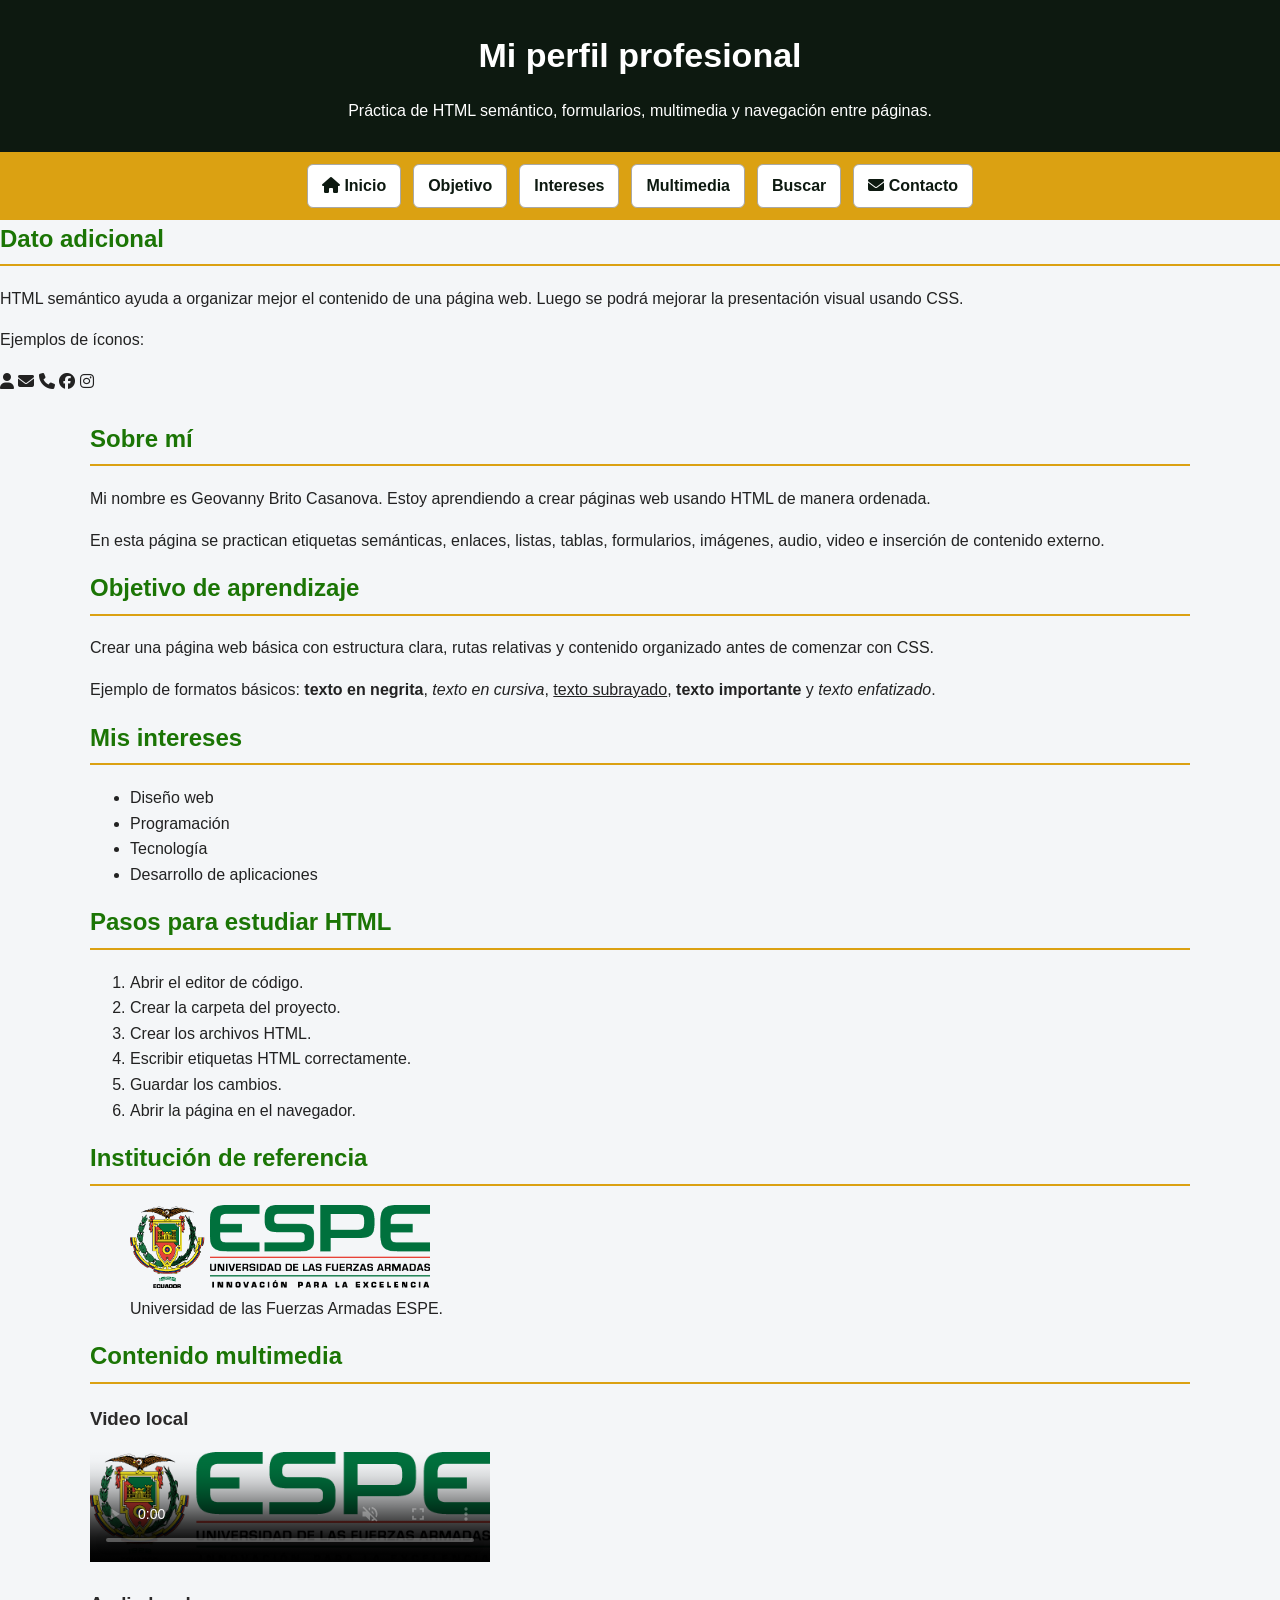
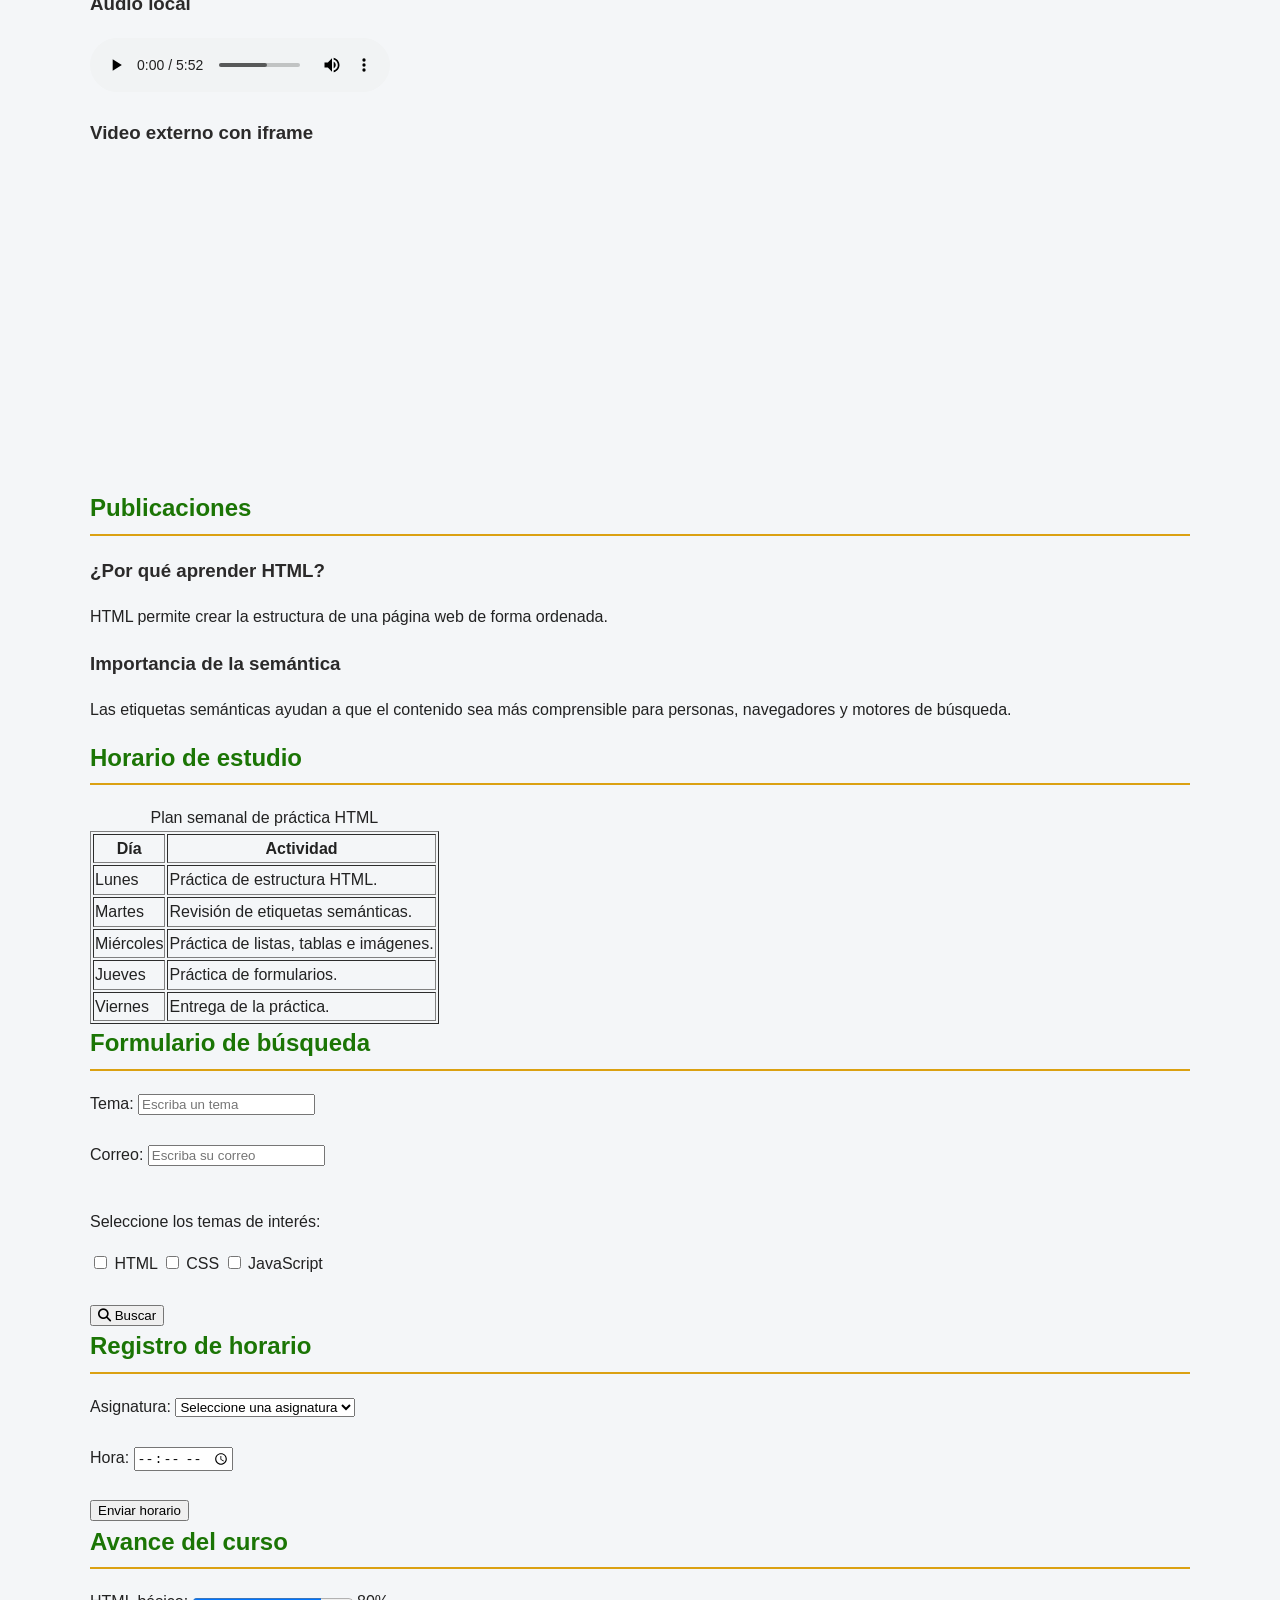
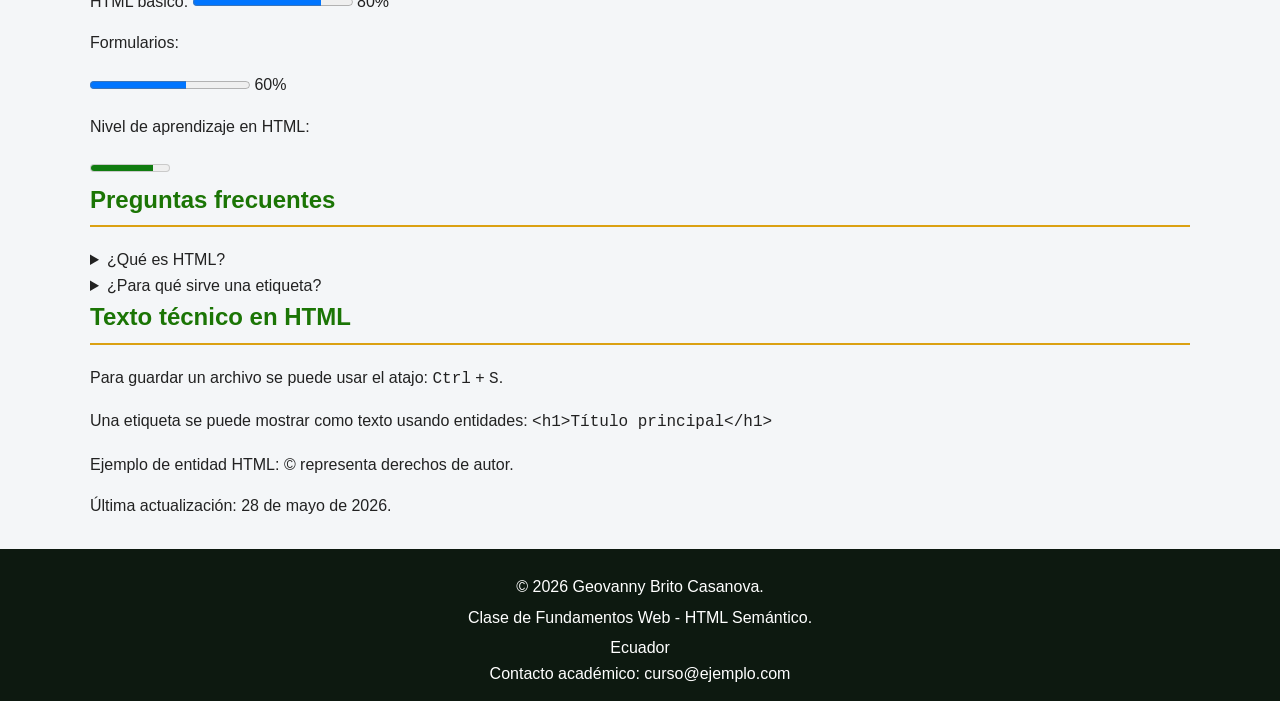
==== index.html @ b6f69cb1 "first commit" ====
<!DOCTYPE html>
<html lang="es">

<head>
    <meta charset="UTF-8">
    <title>Mi perfil profesional</title>

    <!-- Ícono de la pestaña del navegador -->
    <link rel="icon" href="img/mundito.ico" type="image/x-icon">

    <!-- Librería externa para usar íconos -->
    <link rel="stylesheet" href="https://cdnjs.cloudflare.com/ajax/libs/font-awesome/6.5.0/css/all.min.css">

    <link rel="stylesheet" href="css/general.css">
    <link rel="stylesheet" href="css/index.css">
</head>

<body>

    <!-- Encabezado principal de la página -->
    <header>
        <h1>Mi perfil profesional</h1>
        <p>Práctica de HTML semántico, formularios, multimedia y navegación entre páginas.</p>
    </header>

    <!-- Menú de navegación principal -->
    <nav>
        <a href="index.html">
            <i class="fa-solid fa-house"></i>
            Inicio
        </a>

        <a href="#objetivo">Objetivo</a>

        <a href="#intereses">Intereses</a>

        <a href="#multimedia">Multimedia</a>

        <a href="pages/buscar.html">Buscar</a>

        <a href="pages/cto/contacto.html">
            <i class="fa-solid fa-envelope"></i>
            Contacto
        </a>
    </nav>

    <!-- Contenido lateral complementario -->
    <aside>
        <h2>Dato adicional</h2>
        <p>
            HTML semántico ayuda a organizar mejor el contenido de una página web.
            Luego se podrá mejorar la presentación visual usando CSS.
        </p>

        <p>Ejemplos de íconos:</p>
        <i class="fa-solid fa-user"></i>
        <i class="fa-solid fa-envelope"></i>
        <i class="fa-solid fa-phone"></i>
        <i class="fa-brands fa-facebook"></i>
        <i class="fa-brands fa-instagram"></i>
    </aside>

    <!-- Contenido principal -->
    <main>

        <!-- Sección de presentación -->
        <section id="presentacion">
            <h2>Sobre mí</h2>

            <p>
                Mi nombre es Geovanny Brito Casanova. Estoy aprendiendo a crear páginas web
                usando HTML de manera ordenada.
            </p>

            <p>
                En esta página se practican etiquetas semánticas, enlaces, listas, tablas,
                formularios, imágenes, audio, video e inserción de contenido externo.
            </p>
        </section>

        <!-- Sección de objetivos -->
        <section id="objetivo">
            <h2>Objetivo de aprendizaje</h2>

            <p>
                Crear una página web básica con estructura clara, rutas relativas y contenido
                organizado antes de comenzar con CSS.
            </p>

            <p>
                Ejemplo de formatos básicos:
                <b>texto en negrita</b>,
                <i>texto en cursiva</i>,
                <u>texto subrayado</u>,
                <strong>texto importante</strong> y
                <em>texto enfatizado</em>.
            </p>
        </section>

        <!-- Sección de intereses -->
        <section id="intereses">
            <h2>Mis intereses</h2>

            <ul>
                <li>Diseño web</li>
                <li>Programación</li>
                <li>Tecnología</li>
                <li>Desarrollo de aplicaciones</li>
            </ul>
        </section>

        <!-- Sección de pasos -->
        <section>
            <h2>Pasos para estudiar HTML</h2>

            <ol>
                <li>Abrir el editor de código.</li>
                <li>Crear la carpeta del proyecto.</li>
                <li>Crear los archivos HTML.</li>
                <li>Escribir etiquetas HTML correctamente.</li>
                <li>Guardar los cambios.</li>
                <li>Abrir la página en el navegador.</li>
            </ol>
        </section>

        <!-- Sección con imagen -->
        <section>
            <h2>Institución de referencia</h2>

            <figure>
                <img src="img/espe/imagenEjemploEspe.png" alt="Logo de la ESPE" width="300">
                <figcaption>Universidad de las Fuerzas Armadas ESPE.</figcaption>
            </figure>
        </section>

        <!-- Sección multimedia -->
        <section id="multimedia">
            <h2>Contenido multimedia</h2>

            <article>
                <h3>Video local</h3>

                <video src="video/videoEjemploDiagnostica.mp4" controls width="400"
                    poster="img/espe/imagenEjemploEspe.png" muted loop>
                    Tu navegador no soporta la etiqueta de video.
                </video>
            </article>

            <article>
                <h3>Audio local</h3>

                <audio src="audio/audioEjemploA7X.mp3" controls loop preload="metadata">
                    Tu navegador no soporta la etiqueta de audio.
                </audio>
            </article>

            <article>
                <h3>Video externo con iframe</h3>

                <iframe width="560" height="315" src="https://www.youtube.com/embed/bdz90srbneU?si=QoyqD5uKp2PkH5kk"
                    title="Video de YouTube" frameborder="0"
                    allow="accelerometer; autoplay; clipboard-write; encrypted-media; gyroscope; picture-in-picture; web-share"
                    referrerpolicy="strict-origin-when-cross-origin" allowfullscreen>
                </iframe>
            </article>
        </section>

        <!-- Sección de publicaciones -->
        <section>
            <h2>Publicaciones</h2>

            <article>
                <h3>¿Por qué aprender HTML?</h3>
                <p>
                    HTML permite crear la estructura de una página web de forma ordenada.
                </p>
            </article>

            <article>
                <h3>Importancia de la semántica</h3>
                <p>
                    Las etiquetas semánticas ayudan a que el contenido sea más comprensible
                    para personas, navegadores y motores de búsqueda.
                </p>
            </article>
        </section>

        <!-- Sección de tabla -->
        <section>
            <h2>Horario de estudio</h2>

            <table border="1">
                <caption>Plan semanal de práctica HTML</caption>

                <thead>
                    <tr>
                        <th>Día</th>
                        <th>Actividad</th>
                    </tr>
                </thead>

                <tbody>
                    <tr>
                        <td>Lunes</td>
                        <td>Práctica de estructura HTML.</td>
                    </tr>

                    <tr>
                        <td>Martes</td>
                        <td>Revisión de etiquetas semánticas.</td>
                    </tr>

                    <tr>
                        <td>Miércoles</td>
                        <td>Práctica de listas, tablas e imágenes.</td>
                    </tr>

                    <tr>
                        <td>Jueves</td>
                        <td>Práctica de formularios.</td>
                    </tr>

                    <tr>
                        <td>Viernes</td>
                        <td>Entrega de la práctica.</td>
                    </tr>
                </tbody>
            </table>
        </section>

        <!-- Sección de formulario de búsqueda -->
        <section>
            <h2>Formulario de búsqueda</h2>

            <!-- 
                Este formulario usa GET.
                Por eso los datos viajan en la URL hacia pages/buscar.html.
            -->
            <form method="GET" action="pages/buscar.html">

                <label for="tema">Tema:</label>
                <input type="text" id="tema" name="tema" placeholder="Escriba un tema" required minlength="3"
                    maxlength="20">

                <br><br>

                <label for="correo">Correo:</label>
                <input type="email" id="correo" name="correo" placeholder="Escriba su correo" required>

                <br><br>

                <p>Seleccione los temas de interés:</p>

                <label>
                    <input type="checkbox" name="temas[]" value="html">
                    HTML
                </label>

                <label>
                    <input type="checkbox" name="temas[]" value="css">
                    CSS
                </label>

                <label>
                    <input type="checkbox" name="temas[]" value="javascript">
                    JavaScript
                </label>

                <br><br>

                <button type="submit">
                    <i class="fa-solid fa-magnifying-glass"></i>
                    Buscar
                </button>
            </form>
        </section>

        <!-- Sección de registro de horario -->
        <section>
            <h2>Registro de horario</h2>

            <form method="GET" action="pages/buscar.html">

                <label for="asignatura">Asignatura:</label>
                <select id="asignatura" name="asignatura" required>
                    <option value="">Seleccione una asignatura</option>
                    <option value="programacion">Programación</option>
                    <option value="base_datos">Base de Datos</option>
                    <option value="redes">Redes</option>
                    <option value="sistemas_operativos">Sistemas Operativos</option>
                </select>

                <br><br>

                <label for="hora">Hora:</label>
                <input type="time" id="hora" name="hora" min="08:00" max="17:00" step="1800" required>

                <br><br>

                <button type="submit">Enviar horario</button>
            </form>
        </section>

        <!-- Sección de avance del curso -->
        <section>
            <h2>Avance del curso</h2>

            <label for="avance-html">HTML básico:</label>
            <progress id="avance-html" value="80" max="100"></progress>
            <span>80%</span>

            <p>Formularios:</p>
            <progress value="60" max="100"></progress>
            <span>60%</span>

            <p>Nivel de aprendizaje en HTML:</p>
            <meter value="8" min="0" max="10"></meter>
        </section>

        <!-- Sección de preguntas frecuentes -->
        <section>
            <h2>Preguntas frecuentes</h2>

            <details>
                <summary>¿Qué es HTML?</summary>
                <p>HTML es el lenguaje que permite crear la estructura de una página web.</p>
            </details>

            <details>
                <summary>¿Para qué sirve una etiqueta?</summary>
                <p>Una etiqueta indica al navegador cómo debe interpretar una parte del contenido.</p>
            </details>
        </section>

        <!-- Sección de texto técnico -->
        <section>
            <h2>Texto técnico en HTML</h2>

            <p>
                Para guardar un archivo se puede usar el atajo:
                <kbd>Ctrl</kbd> + <kbd>S</kbd>.
            </p>

            <p>
                Una etiqueta se puede mostrar como texto usando entidades:
                <code>&lt;h1&gt;Título principal&lt;/h1&gt;</code>
            </p>

            <p>
                Ejemplo de entidad HTML:
                &copy; representa derechos de autor.
            </p>

            <p>
                Última actualización:
                <time datetime="2026-05-28">28 de mayo de 2026</time>.
            </p>
        </section>

    </main>

    <!-- Pie de página -->
    <footer>
        <p>&copy; 2026 Geovanny Brito Casanova.</p>
        <p>Clase de Fundamentos Web - HTML Semántico.</p>

        <address>
            Ecuador<br>
            Contacto académico: curso@ejemplo.com
        </address>
    </footer>

</body>

</html>
---- css/general.css ----
/*Bloque 1 Estilo general de todo*/
*{
    box-sizing: border-box;
}

/*Bloque 2 Estilo general del body*/

body{
    margin: 0;
    font-family: Arial, Helvetica, sans-serif;
    background-color: #f4f6f8;
    color: #222222;
    line-height: 1.6;
}

/*Bloque 3 Estilo general de titulos*/

h1{
    margin: 0;
    font-size: 34px;
    text-align: center;
}

h2{
    color: #1b7505;
    margin-top: 0;
    border-bottom: 2px solid #dba112;
    padding-bottom: 6px;
}

h3{
    color: #2b2a2a;
}

/*Bloque 4 Estilo general de parrafos*/

p{
    font-size: 16px;
    text-align: justify;
}

/* Bloque5 estilo del encabezado*/

header{
    background-color: #0d1910;
    color: white;
    padding: 28px 16px;
    text-align: center;
}

header p{
    text-align: center;
    margin-bottom: 0;
}

/* Bloque 6 estilo del footer*/

footer{
    background-color: #0d1910;
    color: white;
    text-align: center;
    padding: 20px;
    margin-top: 30px;
}

footer p{
    text-align: center;
    margin: 5px 0;
}

footer address{
    font-style: normal;
}

/* Bloque 7 estilo de navegación */

a{
    text-decoration: none;
    color: #1b7505;
}

a:hover{
    text-decoration: underline;
    font-size: 20px;
}

nav{
    background-color: #dba112;
    padding: 12px;
    text-align: center;
    display: flex;
    justify-content: center;
    flex-wrap: wrap;
    gap: 12px;
}

nav a{
    background-color: white;
    color: #0d1910;
    padding: 8px 14px;
    border-radius: 6px;
    font-weight: bold;
    border: 1px solid #a8a8a7;
}

nav a:hover{
    background-color: #1b7505;
    color: white;
    text-decoration: none;
}

main{
    width: 90%;
    max-width: 1100px;
    margin: 25px auto;
}
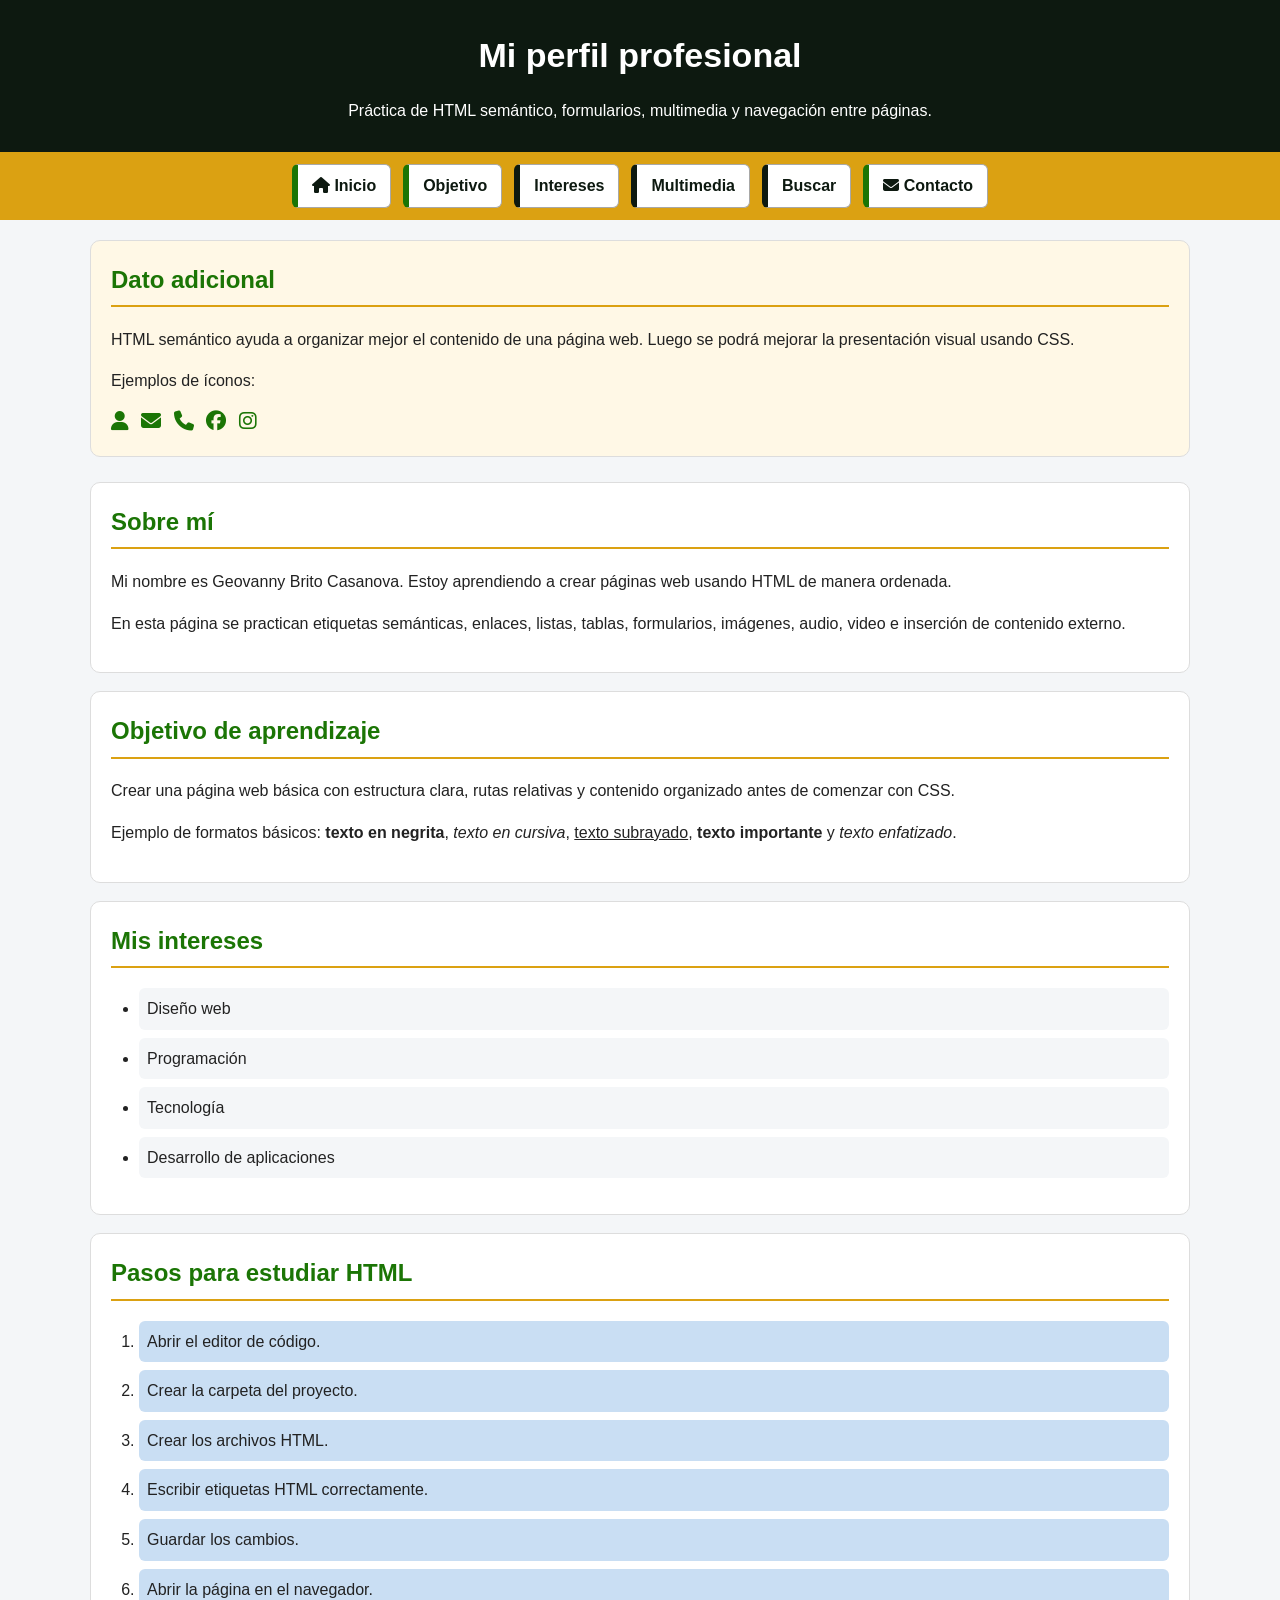
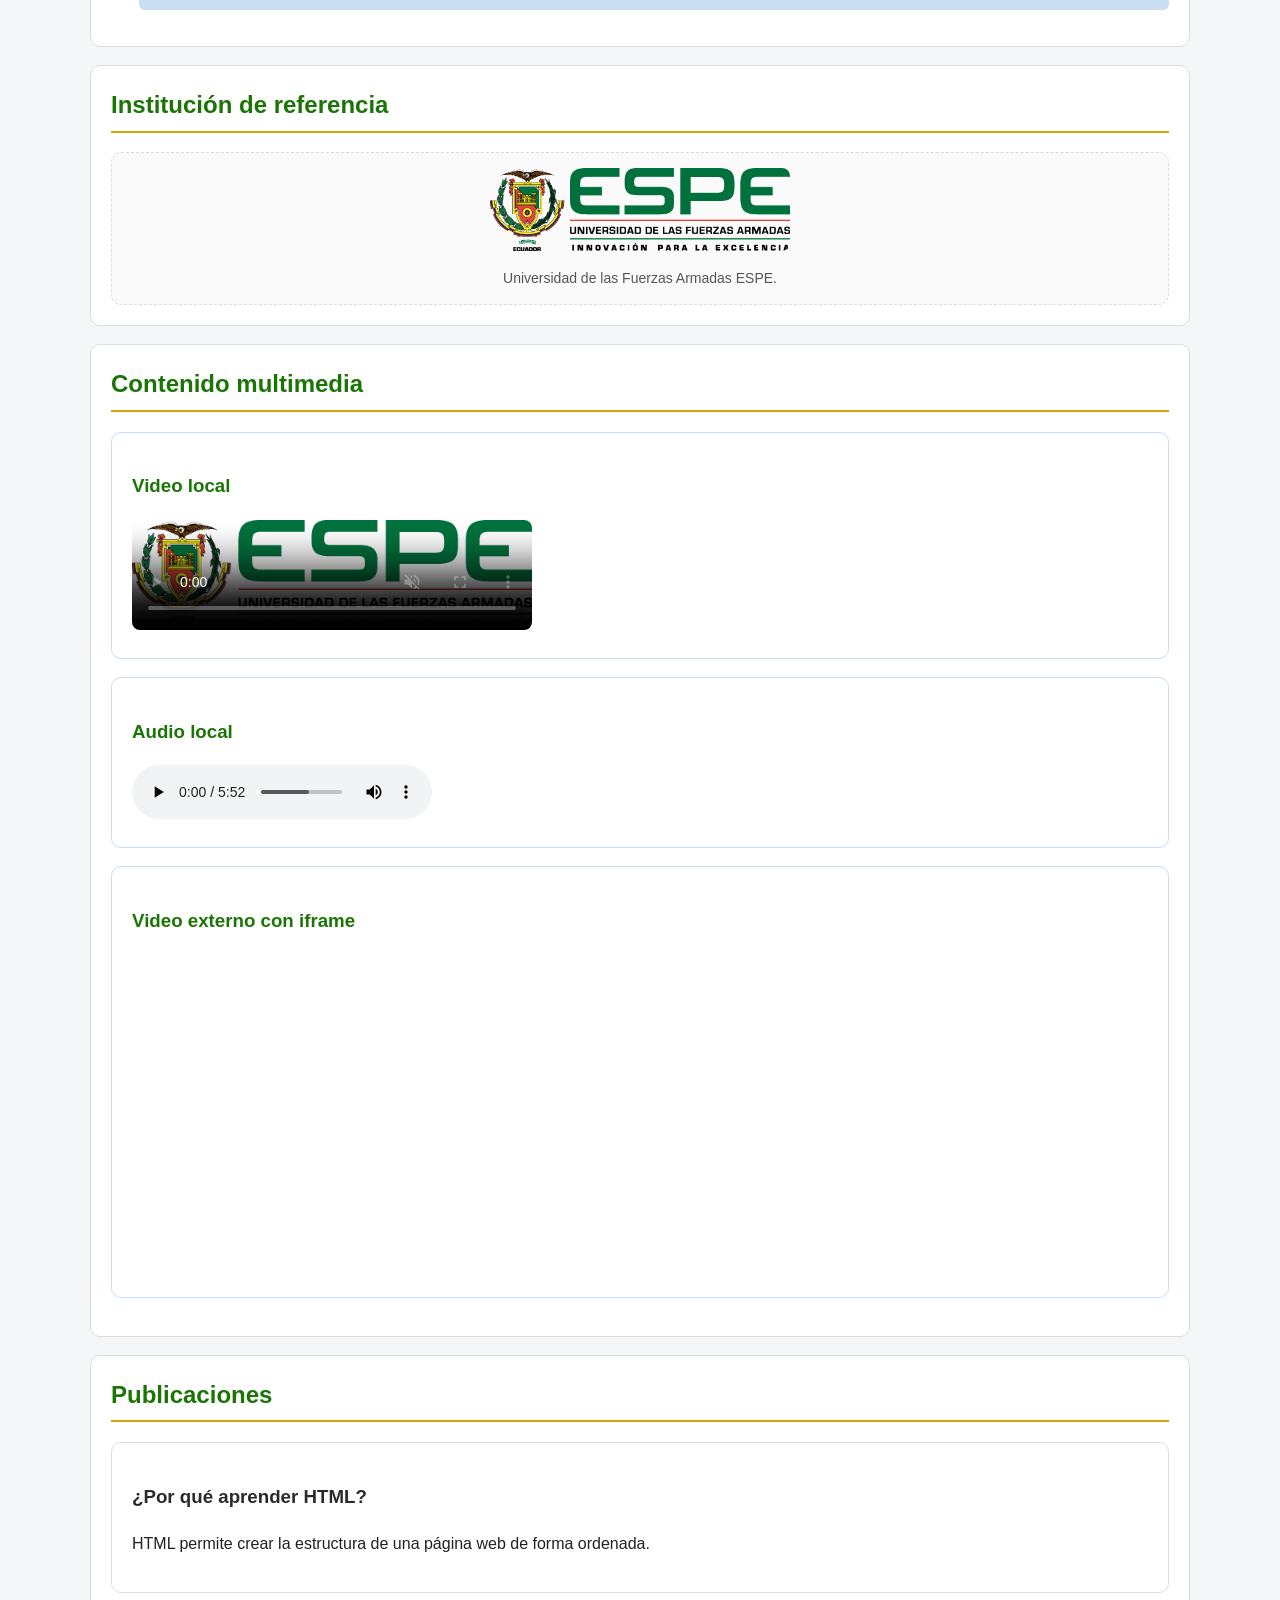
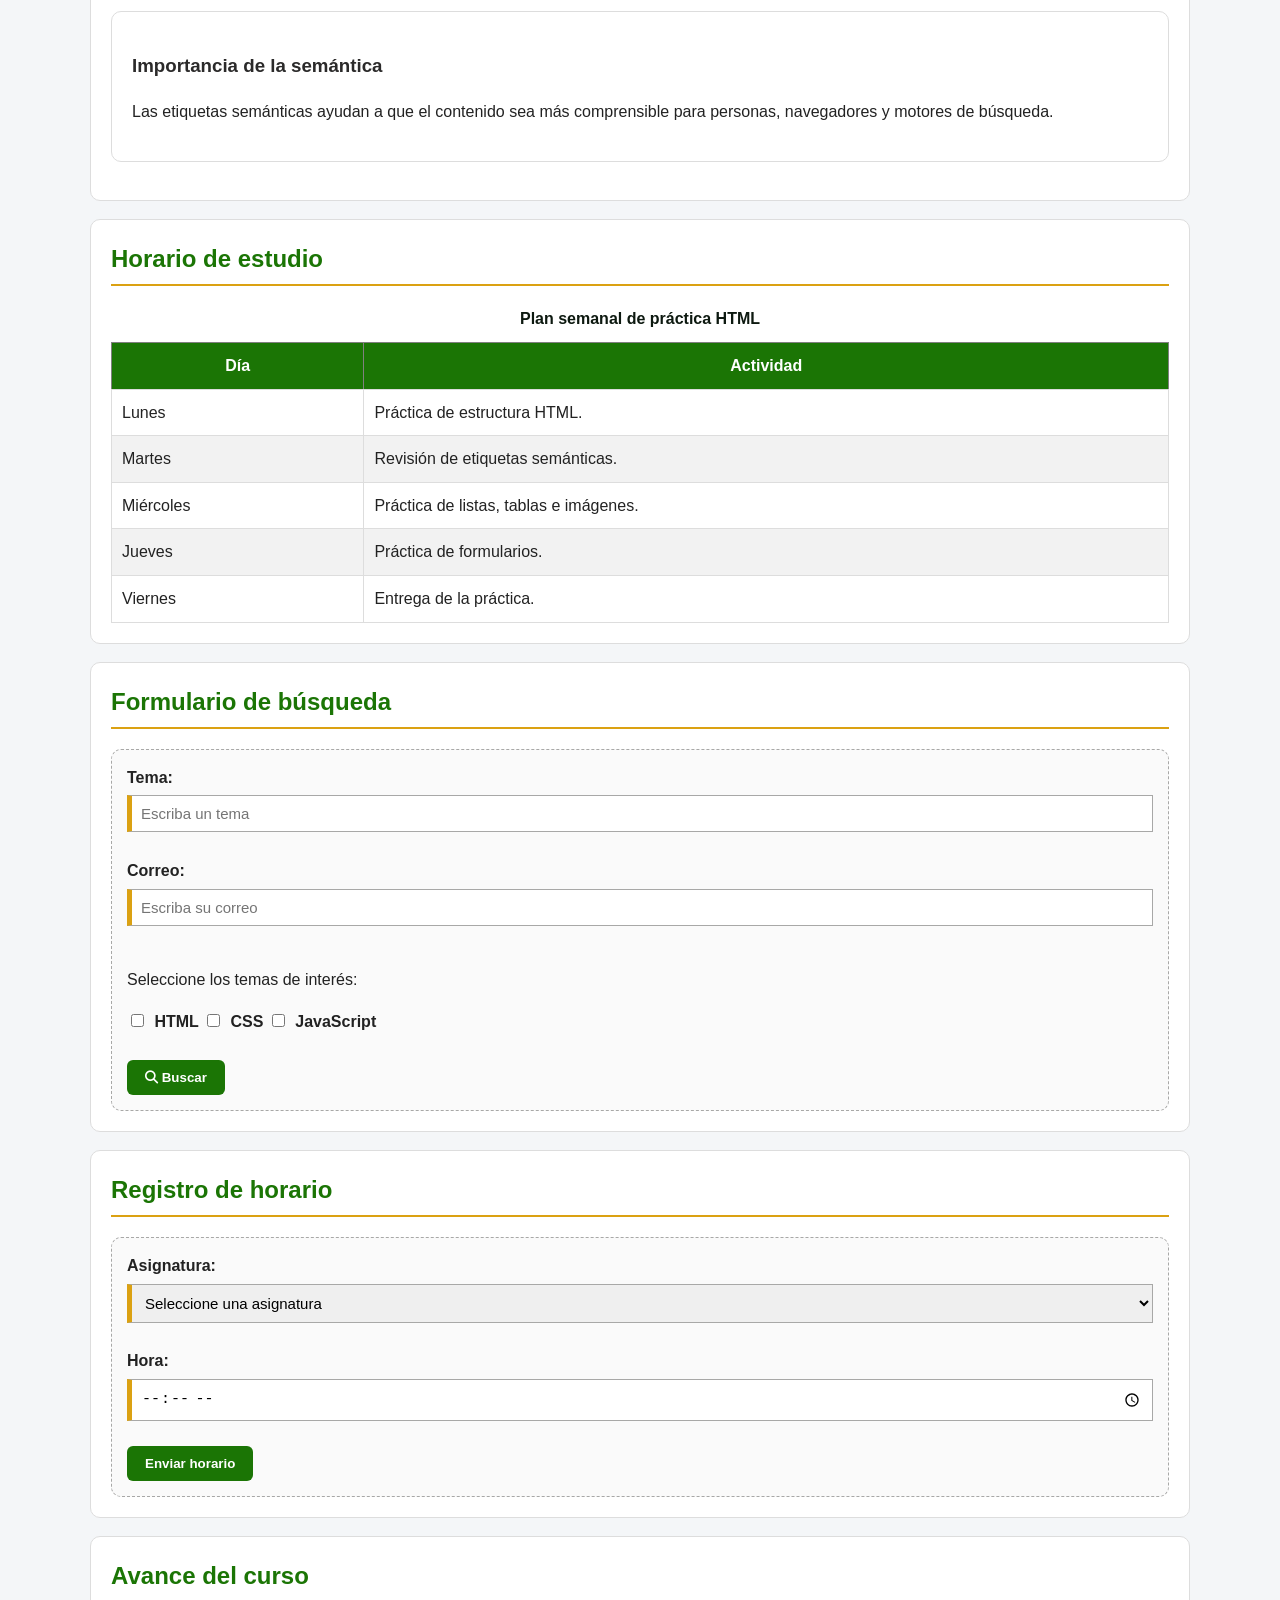
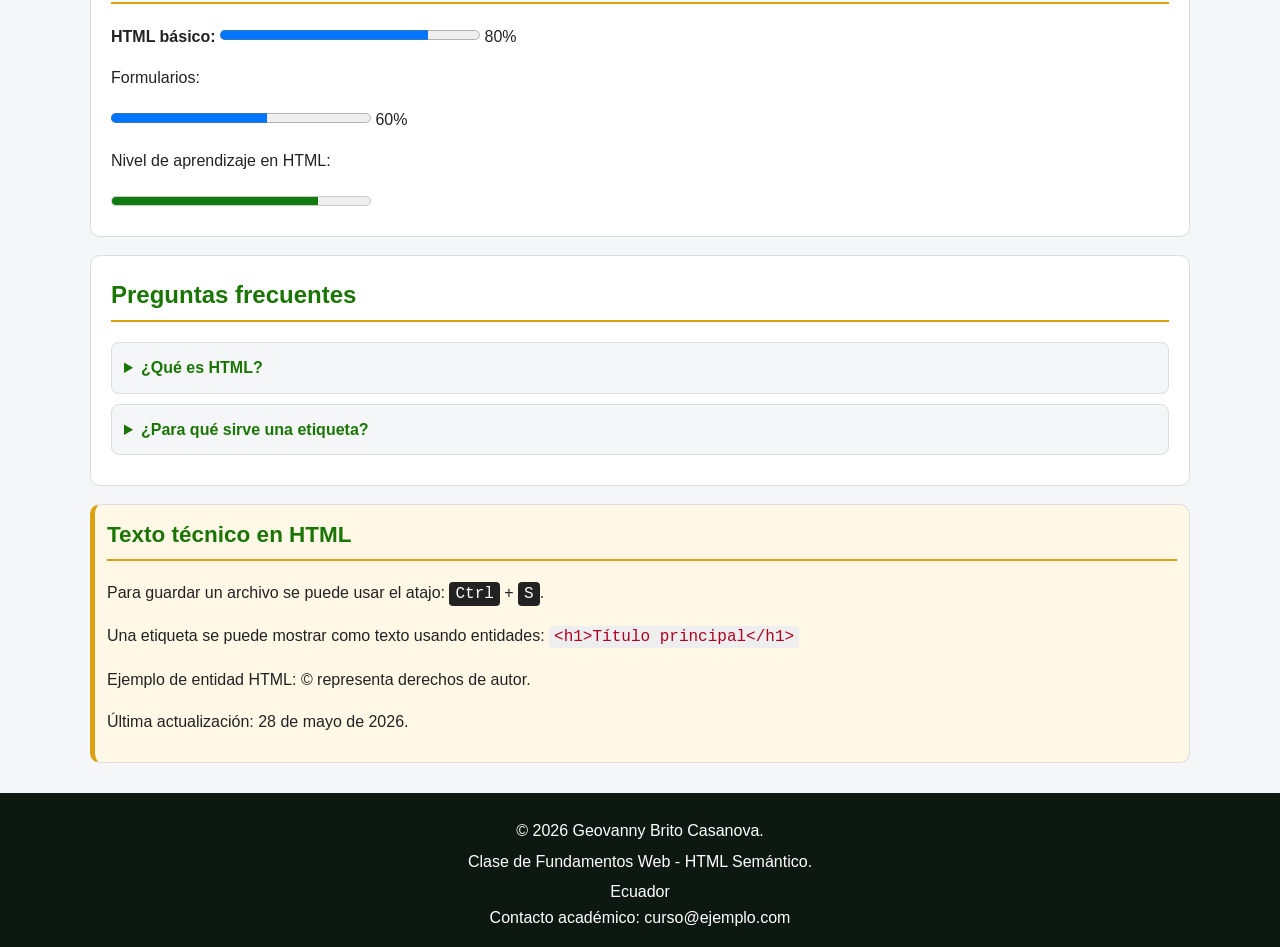
==== commit a6b4a8fa: "Yiaaa" ====
--- a/index.html
+++ b/index.html
@@ -25,20 +25,20 @@
 
     <!-- Menú de navegación principal -->
     <nav>
-        <a href="index.html">
+        <a href="index.html" id="inicio" class="class_btn_nav1">
             <i class="fa-solid fa-house"></i>
             Inicio
         </a>
 
-        <a href="#objetivo">Objetivo</a>
-
-        <a href="#intereses">Intereses</a>
-
-        <a href="#multimedia">Multimedia</a>
-
-        <a href="pages/buscar.html">Buscar</a>
-
-        <a href="pages/cto/contacto.html">
+        <a href="#objetivo" id="objetivo" class="class_btn_nav1">Objetivo </a>
+
+        <a href="#intereses" id="intereses" class="class_btn_nav2">Intereses</a>
+
+        <a href="#multimedia" id="multimedia" class="class_btn_nav2">Multimedia</a>
+
+        <a href="pages/buscar.html" id="buscar" class="class_btn_nav2">Buscar</a>
+
+        <a href="pages/cto/contacto.html" id="contacto" class="class_btn_nav1">
             <i class="fa-solid fa-envelope"></i>
             Contacto
         </a>
@@ -110,7 +110,7 @@
         </section>
 
         <!-- Sección de pasos -->
-        <section>
+        <section id="pasos">
             <h2>Pasos para estudiar HTML</h2>
 
             <ol>
@@ -333,7 +333,7 @@
         </section>
 
         <!-- Sección de texto técnico -->
-        <section>
+        <section class="nota">
             <h2>Texto técnico en HTML</h2>
 
             <p>
--- a/css/general.css
+++ b/css/general.css
@@ -114,3 +114,266 @@
     max-width: 1100px;
     margin: 25px auto;
 }
+
+/* 01 - 06 - 2026 */
+
+section, article, aside{
+    background-color: white;
+    padding: 20px;
+    margin-bottom: 18px;
+    border: 1px solid #dddddd;
+    border-radius: 10px;
+}
+
+/* Bloque 8 Aside */
+
+aside{
+    width: 90%;
+    max-width: 1100px;
+    margin: 20px auto;
+    background-color: #fff8e6;
+}
+
+aside i{
+    margin-right: 8px;
+    font-size: 20px;
+    color: #1b7505;
+}
+
+/* Bloque 9 Multimedia */
+
+img, video, iframe{
+    max-width: 100%;
+    border-radius: 8px;
+}
+
+figure{
+    text-align: center;
+    margin: 0;
+}
+
+figcaption{
+    font-size: 14px;
+    color: #555;
+    margin-top: 8px;
+}
+
+/* Bloque 10 listas */
+
+ul,ol{
+    padding-left: 28px;
+}
+
+li{
+    margin-bottom: 6px;
+}
+
+/* Bloque 11 Tabla */
+
+table{
+    width: 100%;
+    background-color: white;
+    border-collapse: collapse;
+}
+
+caption{
+    font-weight: bold;
+    margin-bottom: 10px;
+    color:#0d1910;
+}
+
+th{
+    background-color: #1b7505;
+    color: white;
+    padding: 10px;
+}
+
+td{
+    border: 1px solid #ddd;
+    padding: 10px;
+}
+
+tr:nth-child(even){
+    background-color: #f2f2f2;
+}
+
+/* Bloque 12 Formulario */
+
+form{
+    margin-top: 12px;
+}
+
+label{
+    font-weight: bold;
+}
+
+input, select, textarea{
+    width: 100%;
+    padding: 9px;
+    margin-top: 5px;
+    border: 1px solid #a8a8a7;
+    font-size: 15px;
+}
+
+input[type = "checkbox"], input[type="radio"]{
+    width: auto;
+    margin-right: 6px;
+}
+
+textarea{
+    resize: vertical;
+}
+
+button{
+    background-color: #1b7505;
+    color: white;
+    border: none;
+    padding: 10px 18px;
+    border-radius: 6px;
+    cursor: pointer;
+    font-weight: bold;
+}
+
+button:hover{
+    background-color: #0d1910;
+}
+
+/* Bloque 13 Atributos y estados de formularios*/
+
+input:focus, select:focus, textarea:focus{
+    outline: 2px solid #dba112;
+    border-color: #1b7505;
+}
+
+input:required, select:required, textarea:required{
+    border-left: 5px solid #dba112;
+}
+
+/* Bloque 14 Semantica que nadie usa */
+
+details{
+    background-color: #f4f6f8;
+    padding:12px;
+    border-radius: 8px;
+    border: 1px solid #ddd;
+    margin-bottom: 10px;
+}
+
+summary{
+    cursor: pointer;
+    font-weight: bold;
+    color:#1b7505;
+}
+
+progress, meter{
+    width: 260px;
+    height: 20px;
+}
+
+/* Bloque 15 Texto tecnico */
+
+code{
+    background-color: #eee;
+    color:#b00020;
+    padding: 2px 5px;
+    border-radius: 4px;
+}
+
+pre{
+    background-color: #0d1910;
+    color: white;
+    padding: 15px;
+    border-radius: 8px;
+    overflow-x: auto;
+}
+
+kbd{
+    background-color: #222;
+    color: white;
+    padding: 3px 6px;
+    border-radius: 4px;
+}
+
+/* ============================================================
+   BLOQUE 17: RESPONSIVE BÁSICO
+   Cuando la pantalla es pequeña, el menú se acomoda en columna.
+   Esto prepara el camino hacia CSS responsive.
+   ============================================================ */
+
+/* Se aplica solo cuando la pantalla mide 700px o menos, normalmente celulares o tablets pequeñas */
+@media (max-width: 700px) {
+
+    /* Selecciona el menú de navegación */
+    nav {
+        /* Coloca los elementos del menú uno debajo del otro */
+        flex-direction: column;
+    }
+
+    /* Selecciona cada enlace dentro del menú */
+    nav a {
+        /* Hace que cada enlace ocupe todo el ancho disponible */
+        width: 100%;
+
+        /* Centra el texto dentro de cada enlace */
+        text-align: center;
+    }
+
+    /* Selecciona el título principal de la página */
+    h1 {
+        /* Reduce el tamaño del título para que no se vea muy grande en celular */
+        font-size: 26px;
+    }
+
+    /* Selecciona el contenido principal y la barra lateral */
+    main,
+    aside {
+        /* Hace que ocupen el 95% del ancho, dejando un pequeño margen */
+        width: 95%;
+    }
+
+    /* Selecciona secciones, artículos y barra lateral */
+    section,
+    article,
+    aside {
+        /* Reduce el espacio interno para aprovechar mejor la pantalla pequeña */
+        padding: 15px;
+    }
+
+    /* Selecciona las tablas */
+    table {
+        /* Reduce el tamaño del texto de la tabla para que entre mejor */
+        font-size: 14px;
+    }
+
+    /* Selecciona campos de formulario y botones */
+    input,
+    select,
+    textarea,
+    button {
+        /* Ocupa todo el ancho disponible del contenedor */
+        width: 100%;
+        /* Impide que el elemento crezca más allá del ancho de su contenedor */
+        max-width: 100%;
+        /* Hace que padding y bordes se incluyan dentro del ancho total */
+        box-sizing: border-box;
+        /* Tamaño de texto cómodo para lectura y uso en dispositivos móviles */
+        font-size: 16px;
+    }
+
+    input,
+    select,
+    textarea,
+    button,
+    meter,
+    progress,
+    audio {
+        /* Ocupa todo el ancho disponible del contenedor */
+        width: 100%;
+        /* Impide que el elemento crezca más allá del ancho de su contenedor */
+        max-width: 100%;
+        /* Hace que padding y bordes se incluyan dentro del ancho total */
+        box-sizing: border-box;
+        /* Tamaño de texto cómodo para lectura y uso en dispositivos móviles */
+        font-size: 16px;
+    }
+}
--- a/css/index.css
+++ b/css/index.css
@@ -0,0 +1,62 @@
+/* 05/06/2026 */
+
+.class_btn_nav1{
+     border-left: 6px solid #1b7505;
+}
+
+.class_btn_nav2{
+    border-left: 6px solid #0d1910;
+}
+
+/* Intereses li */
+
+#intereses li{
+    background-color: #f4f6f8;
+    margin-bottom: 8px;
+    padding: 8px;
+    border-radius: 6px;
+}
+
+#pasos li{
+    background-color: #c9def3;
+    margin-bottom: 8px;
+    padding: 8px;
+    border-radius: 6px;
+}
+
+/* multimedia */
+
+#multimedia article{
+    border: 1px solid #c9def3;
+
+}
+
+#multimedia h3{
+    color: #1b7505;
+}
+
+/*  */
+
+main figure{
+    background-color: #fafafa;
+    padding: 15px;
+    border-radius: 10px;
+    border: 1px dashed #ddd;
+}
+
+
+section form{
+    background-color: #fafafa;
+    padding: 15px;
+    border-radius: 10px;
+    border: 1px dashed #a8a8a7;
+}
+
+/*  */
+
+.nota{
+    background-color: #fff8e6;
+    border-left: 5px solid #dba112;
+    padding: 12px;
+    font-size: 15px;
+}
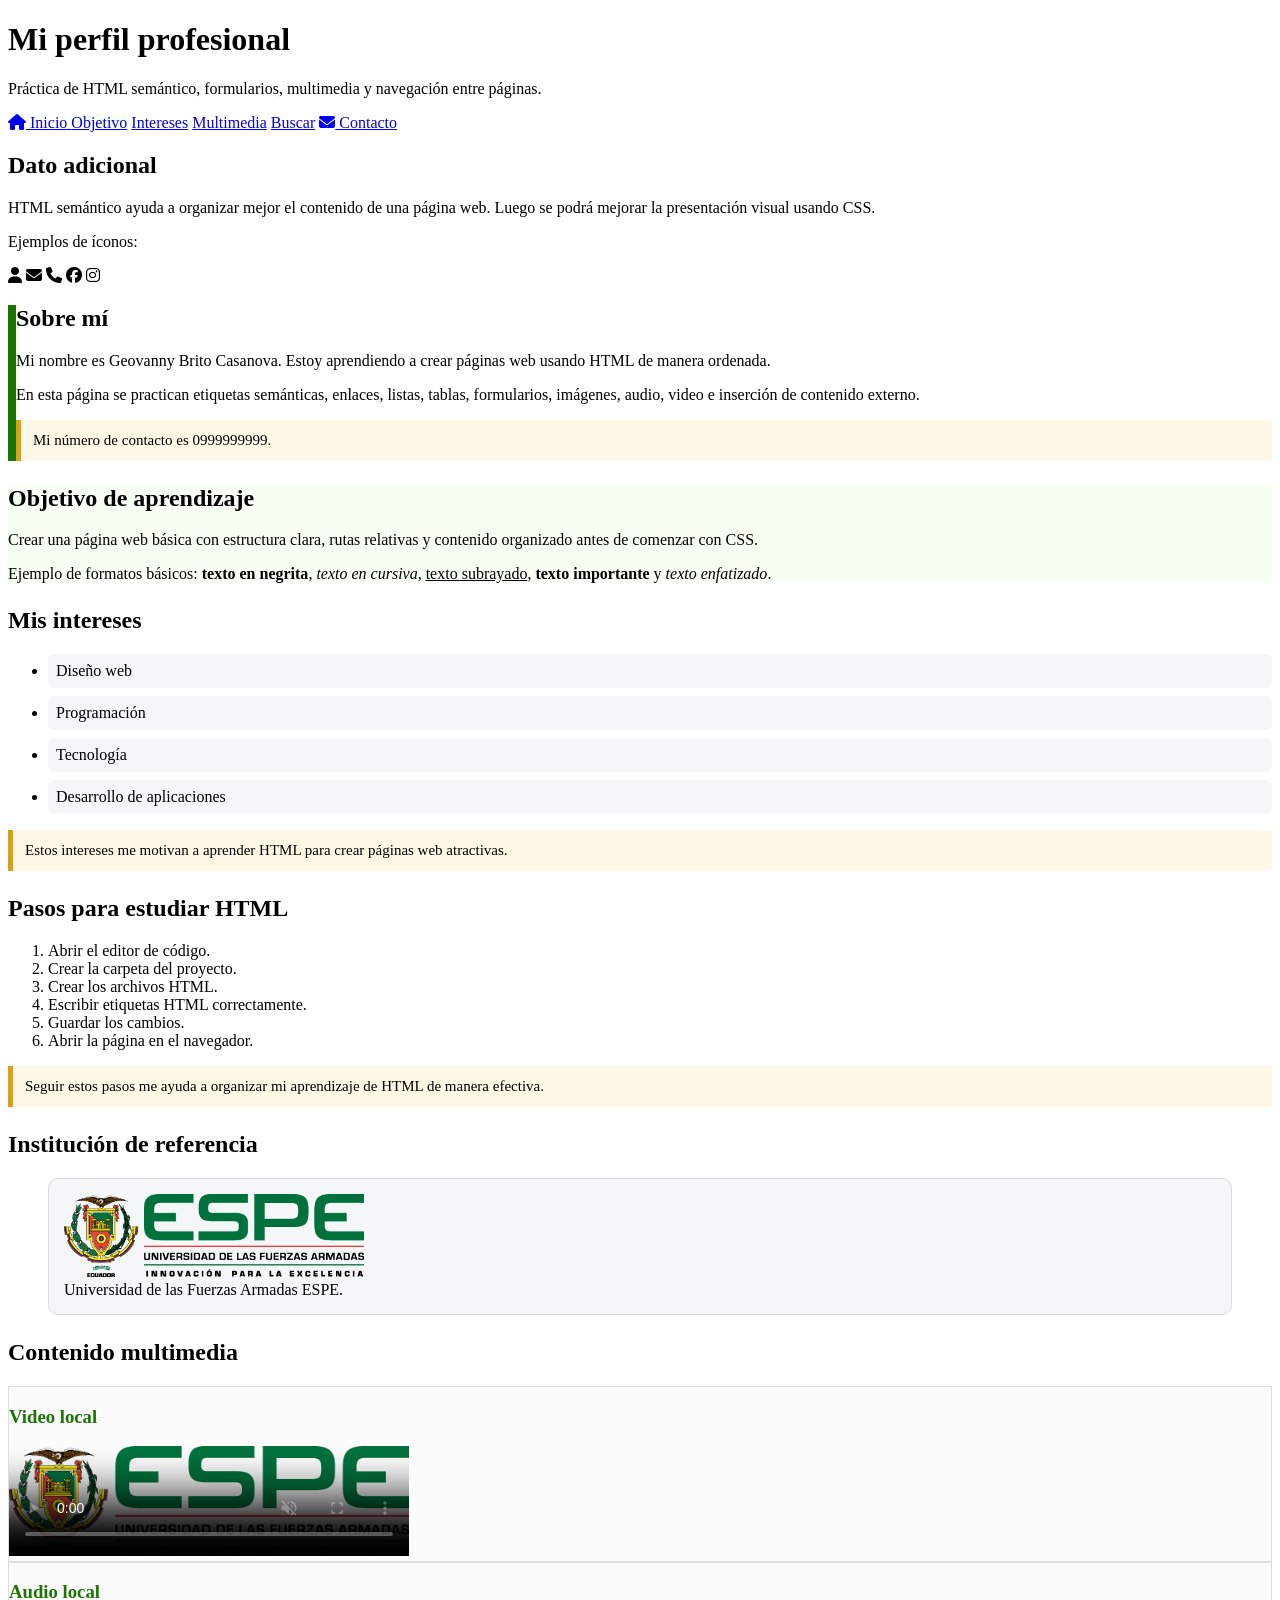
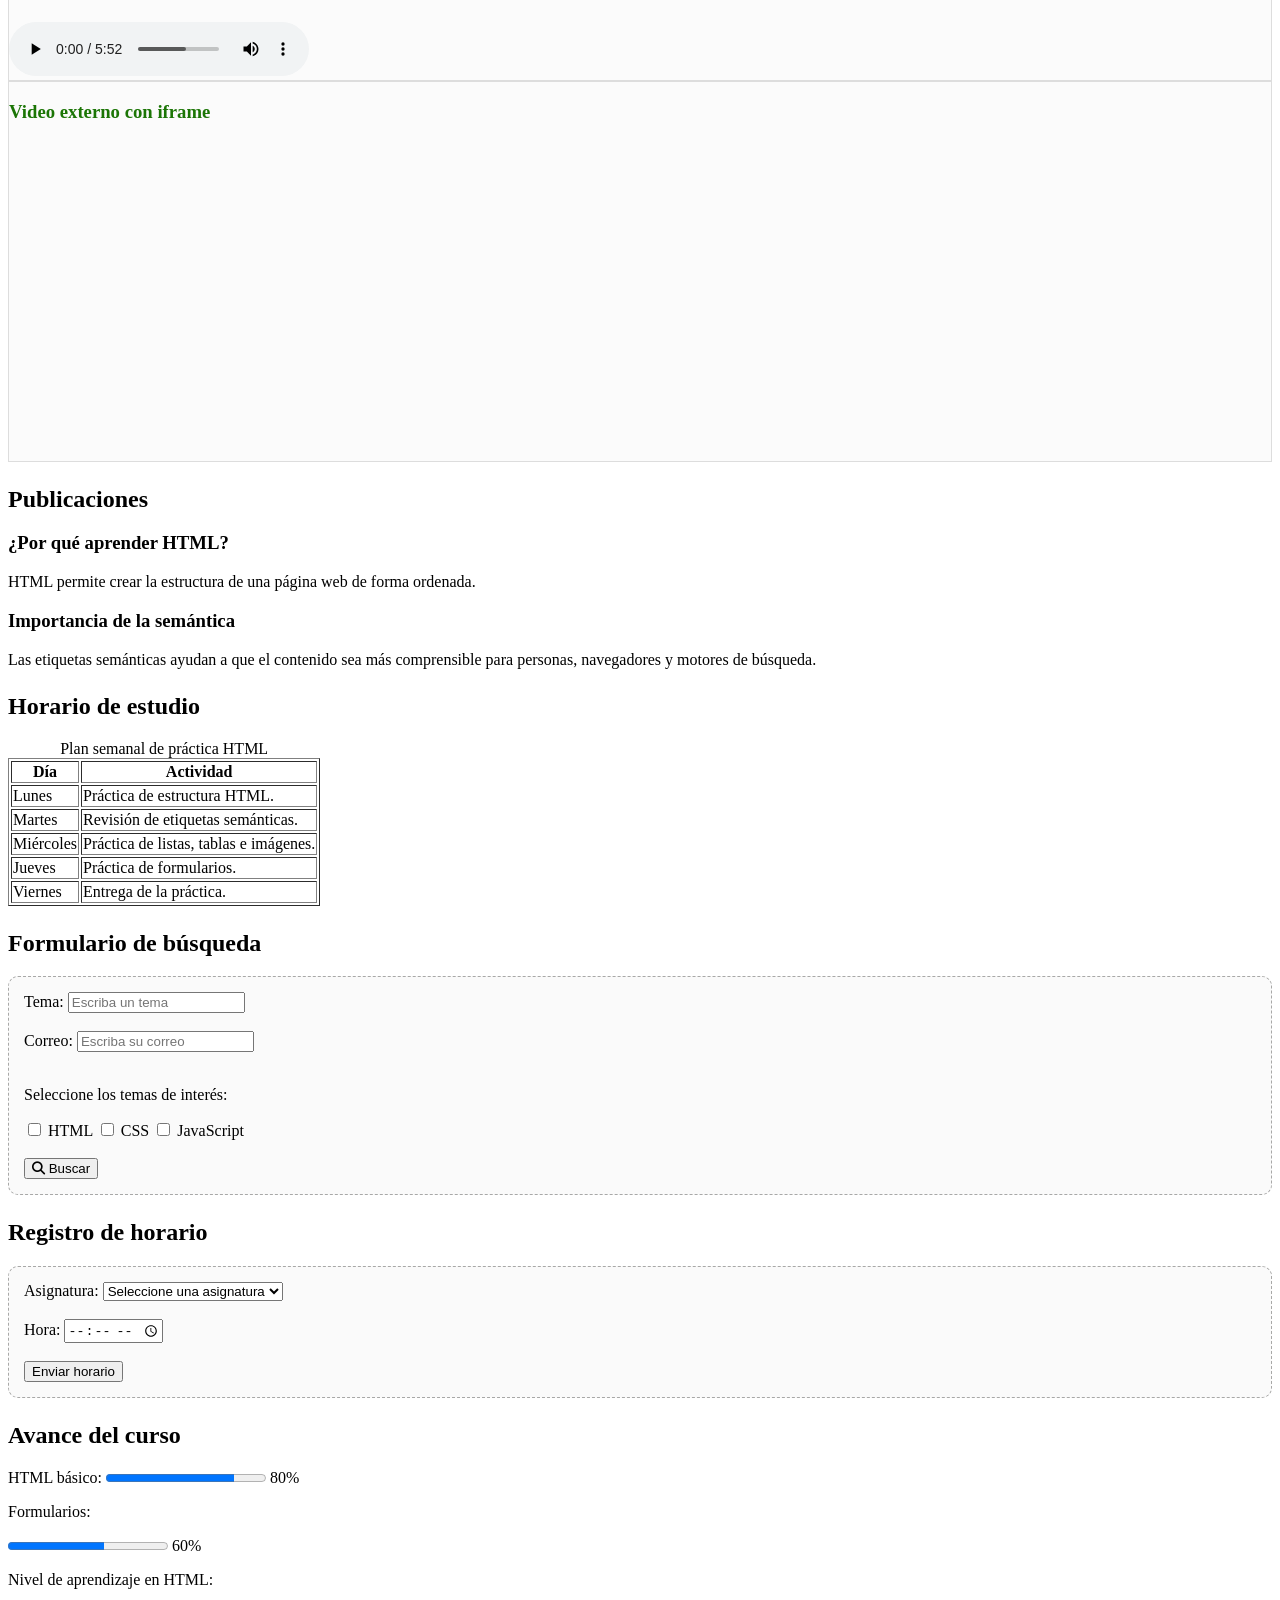
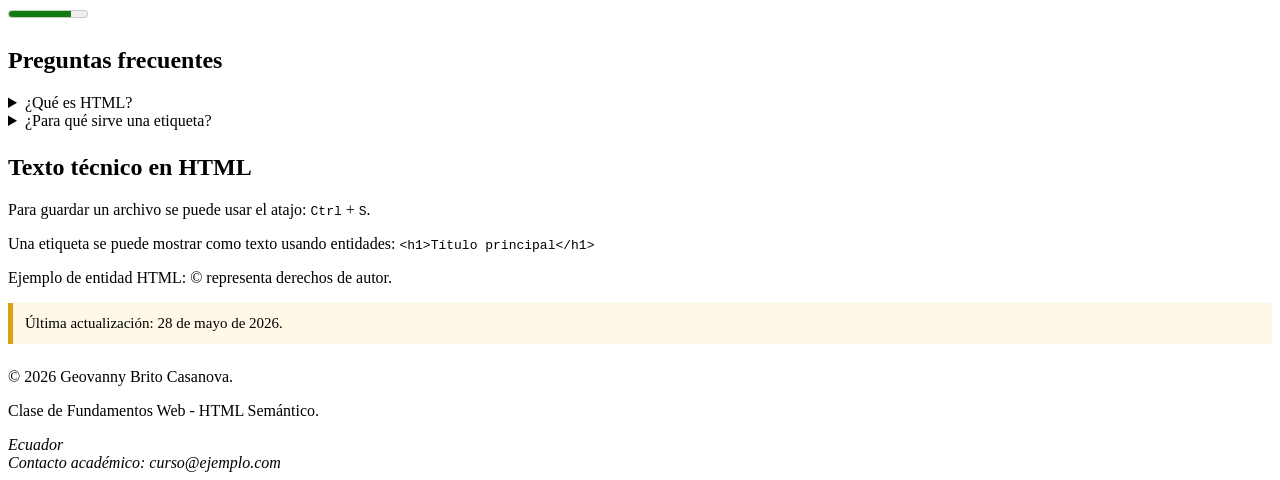
==== commit 1a5546bf: "Estandarización del proyecto" ====
--- a/index.html
+++ b/index.html
@@ -25,20 +25,20 @@
 
     <!-- Menú de navegación principal -->
     <nav>
-        <a href="index.html" id="inicio" class="class_btn_nav1">
+        <a class="class_btn_nav_1"  id="inicio" href="index.html">
             <i class="fa-solid fa-house"></i>
             Inicio
         </a>
 
-        <a href="#objetivo" id="objetivo" class="class_btn_nav1">Objetivo </a>
-
-        <a href="#intereses" id="intereses" class="class_btn_nav2">Intereses</a>
-
-        <a href="#multimedia" id="multimedia" class="class_btn_nav2">Multimedia</a>
-
-        <a href="pages/buscar.html" id="buscar" class="class_btn_nav2">Buscar</a>
-
-        <a href="pages/cto/contacto.html" id="contacto" class="class_btn_nav1">
+        <a class="class_btn_nav_1" id="objetivo" href="#objetivo">Objetivo</a>
+
+        <a class="class_btn_nav_2"  id="intereses" href="#intereses">Intereses</a>
+
+        <a class="class_btn_nav_2" id="multimedia" href="#multimedia">Multimedia</a>
+
+        <a class="class_btn_nav_3"  id="buscar" href="pages/buscar.html">Buscar</a>
+
+        <a class="class_btn_nav_3" id="contacto" href="pages/cto/contacto.html">
             <i class="fa-solid fa-envelope"></i>
             Contacto
         </a>
@@ -76,6 +76,9 @@
                 En esta página se practican etiquetas semánticas, enlaces, listas, tablas,
                 formularios, imágenes, audio, video e inserción de contenido externo.
             </p>
+            <p class="nota">
+                Mi número de contacto es 0999999999.
+            </p>
         </section>
 
         <!-- Sección de objetivos -->
@@ -107,6 +110,8 @@
                 <li>Tecnología</li>
                 <li>Desarrollo de aplicaciones</li>
             </ul>
+            <p class="nota">
+                Estos intereses me motivan a aprender HTML para crear páginas web atractivas.
         </section>
 
         <!-- Sección de pasos -->
@@ -121,6 +126,8 @@
                 <li>Guardar los cambios.</li>
                 <li>Abrir la página en el navegador.</li>
             </ol>
+            <p class="nota"> 
+                Seguir estos pasos me ayuda a organizar mi aprendizaje de HTML de manera efectiva.
         </section>
 
         <!-- Sección con imagen -->
@@ -333,7 +340,7 @@
         </section>
 
         <!-- Sección de texto técnico -->
-        <section class="nota">
+        <section>
             <h2>Texto técnico en HTML</h2>
 
             <p>
@@ -351,7 +358,7 @@
                 &copy; representa derechos de autor.
             </p>
 
-            <p>
+            <p class="nota">
                 Última actualización:
                 <time datetime="2026-05-28">28 de mayo de 2026</time>.
             </p>
--- a/css/index.css
+++ b/css/index.css
@@ -1,62 +1,150 @@
-/* 05/06/2026 */
+/* ============================================================
+   index.css
+   Estilos propios de index.html.
+   Este archivo se usa para mejorar únicamente la página principal.
 
-.class_btn_nav1{
-     border-left: 6px solid #1b7505;
+   Debe cargarse después de general.css.
+   ============================================================ */
+
+
+/* ============================================================
+   BLOQUE 1: PRESENTACIÓN PRINCIPAL
+   El selector de id usa #.
+   Este bloque afecta solo al elemento con id="presentacion".
+   ============================================================ */
+
+#presentacion {
+    background-color: #ffffff;
+    border-left: 8px solid #1b7505;
 }
 
-.class_btn_nav2{
-    border-left: 6px solid #0d1910;
+
+/* ============================================================
+   BLOQUE 2: OBJETIVO
+   Aquí se refuerza visualmente el objetivo de aprendizaje.
+   ============================================================ */
+
+#objetivo {
+    background-color: #f7fff4;
 }
 
-/* Intereses li */
 
-#intereses li{
+/* ============================================================
+   BLOQUE 3: INTERESES
+   Aquí se trabaja con listas dentro de una sección específica.
+   El espacio indica descendencia:
+   #intereses li significa "los li que estén dentro de #intereses".
+   ============================================================ */
+
+#intereses li {
     background-color: #f4f6f8;
     margin-bottom: 8px;
     padding: 8px;
     border-radius: 6px;
 }
 
-#pasos li{
-    background-color: #c9def3;
-    margin-bottom: 8px;
-    padding: 8px;
-    border-radius: 6px;
+
+/* ============================================================
+   BLOQUE 4: MULTIMEDIA
+   Permite explicar bordes, fondo y separación visual.
+   ============================================================ */
+
+#multimedia article {
+    border: 1px solid #dddddd;
+    background-color: #fbfbfb;
 }
 
-/* multimedia */
-
-#multimedia article{
-    border: 1px solid #c9def3;
-
-}
-
-#multimedia h3{
+#multimedia h3 {
     color: #1b7505;
 }
 
-/*  */
 
-main figure{
-    background-color: #fafafa;
+/* ============================================================
+   BLOQUE 5: FIGURE E IMAGEN
+   Se aplica solo a figuras dentro de la página principal.
+   ============================================================ */
+
+main figure {
     padding: 15px;
+    border: 1px solid #dddddd;
+    background-color: #f4f6f8;
     border-radius: 10px;
-    border: 1px dashed #ddd;
 }
 
 
-section form{
+/* ============================================================
+   BLOQUE 6: FORMULARIO DE BÚSQUEDA
+   Este bloque se puede usar cuando explique formularios.
+   Se aplica a formularios ubicados dentro de section.
+   ============================================================ */
+
+section form {
     background-color: #fafafa;
     padding: 15px;
     border-radius: 10px;
     border: 1px dashed #a8a8a7;
 }
 
-/*  */
 
-.nota{
+/* ============================================================
+   BLOQUE 7: BOTÓN PRINCIPAL
+   Se puede explicar cómo una clase permite reutilizar estilos.
+   Para usarla, colocar en HTML: class="boton-principal"
+   ============================================================ */
+
+.boton-principal {
+    background-color: #dba112;
+    color: #0d1910;
+}
+
+.boton-principal:hover {
+    background-color: #1b7505;
+    color: white;
+}
+
+
+/* ============================================================
+   BLOQUE 8: TARJETAS SIMPLES
+   Para enseñar clases, puede agregar class="tarjeta" a un article.
+   ============================================================ */
+
+.tarjeta {
+    border: 1px solid #cccccc;
+    border-radius: 10px;
+    padding: 18px;
+    background-color: white;
+    box-shadow: 0 2px 5px rgba(0, 0, 0, 0.12);
+}
+
+
+/* ============================================================
+   BLOQUE 9: TEXTO DE APOYO
+   Para usarlo en HTML: class="nota"
+   ============================================================ */
+
+.nota {
     background-color: #fff8e6;
     border-left: 5px solid #dba112;
     padding: 12px;
     font-size: 15px;
-}+}
+
+
+/* ============================================================
+   BLOQUE 10: PEQUEÑO EFECTO VISUAL
+   :hover permite cambiar el estilo cuando el mouse pasa encima.
+   ============================================================ */
+
+article:hover {
+    border-color: #1b7505;
+}
+
+
+/* ============================================================
+   BLOQUE 11: ESPACIADO ENTRE SECCIONES
+   margin-bottom separa visualmente cada bloque.
+   ============================================================ */
+
+main section {
+    margin-bottom: 24px;
+}
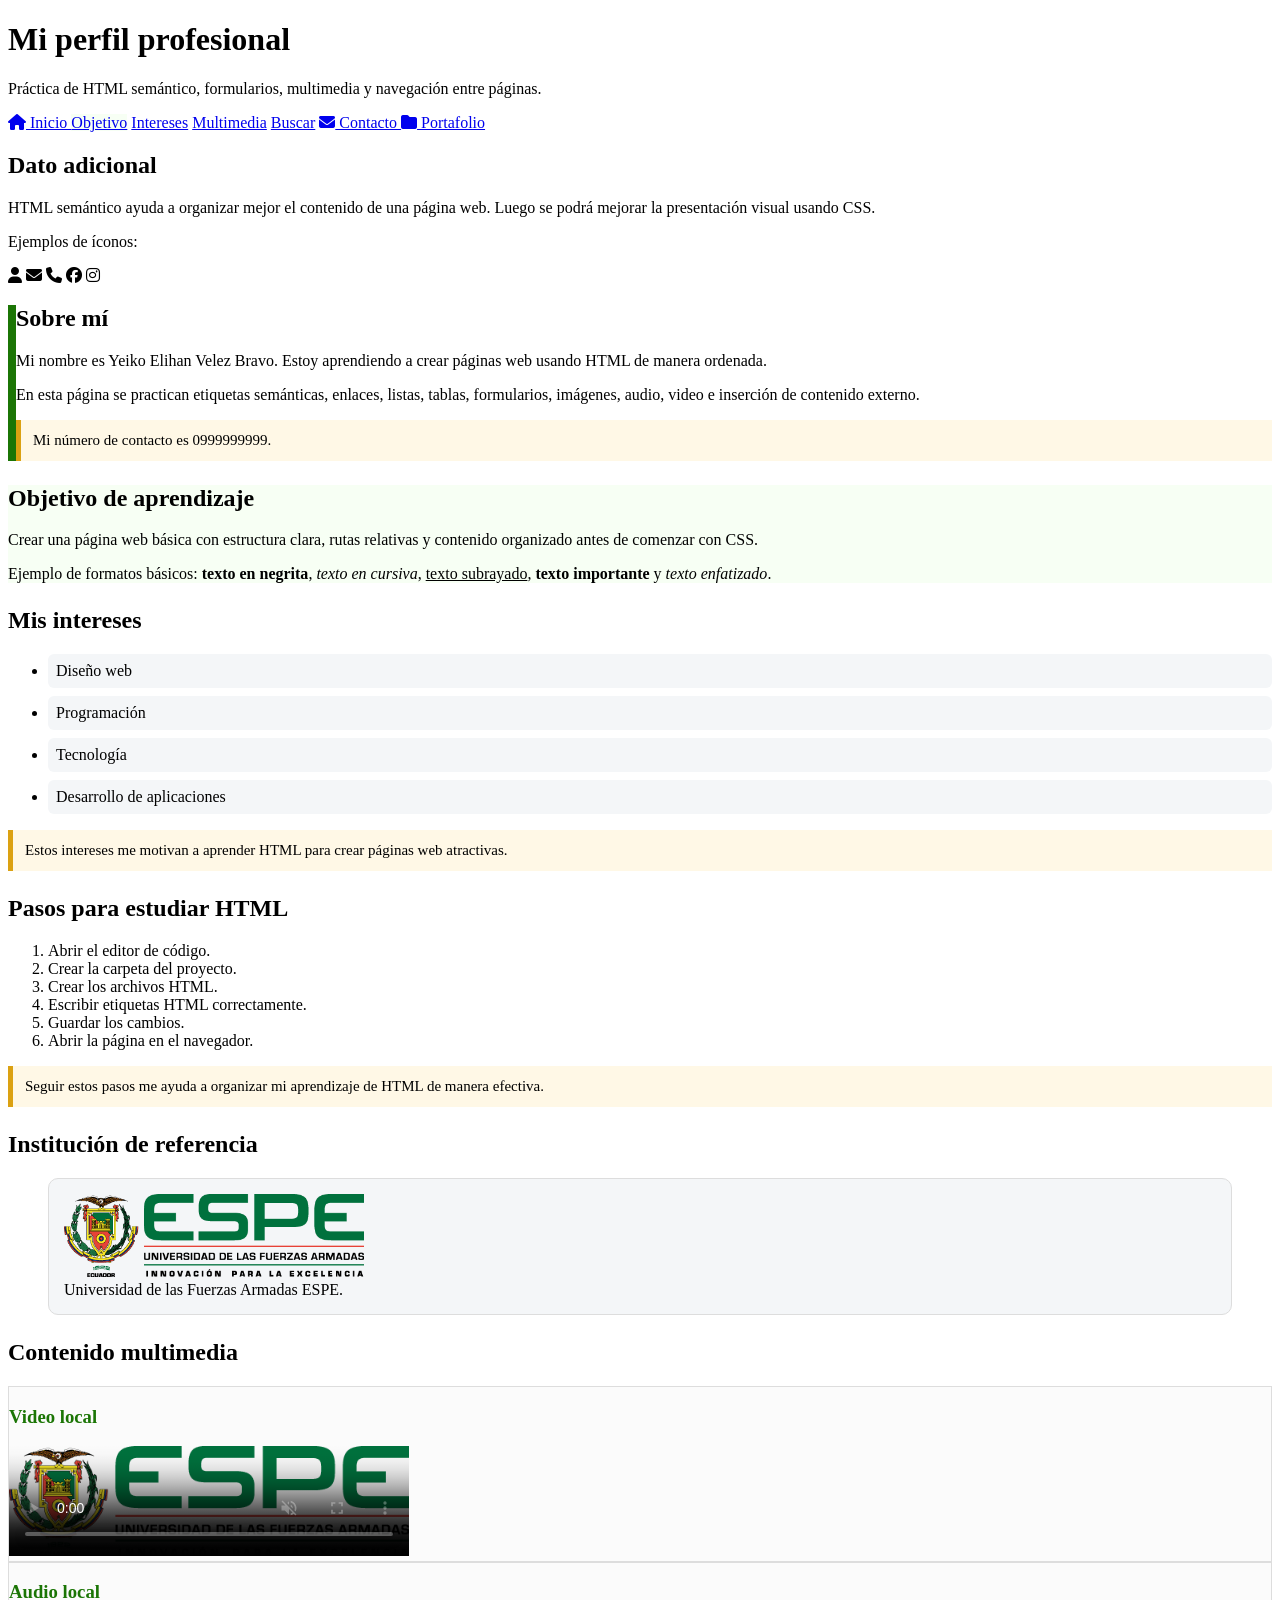
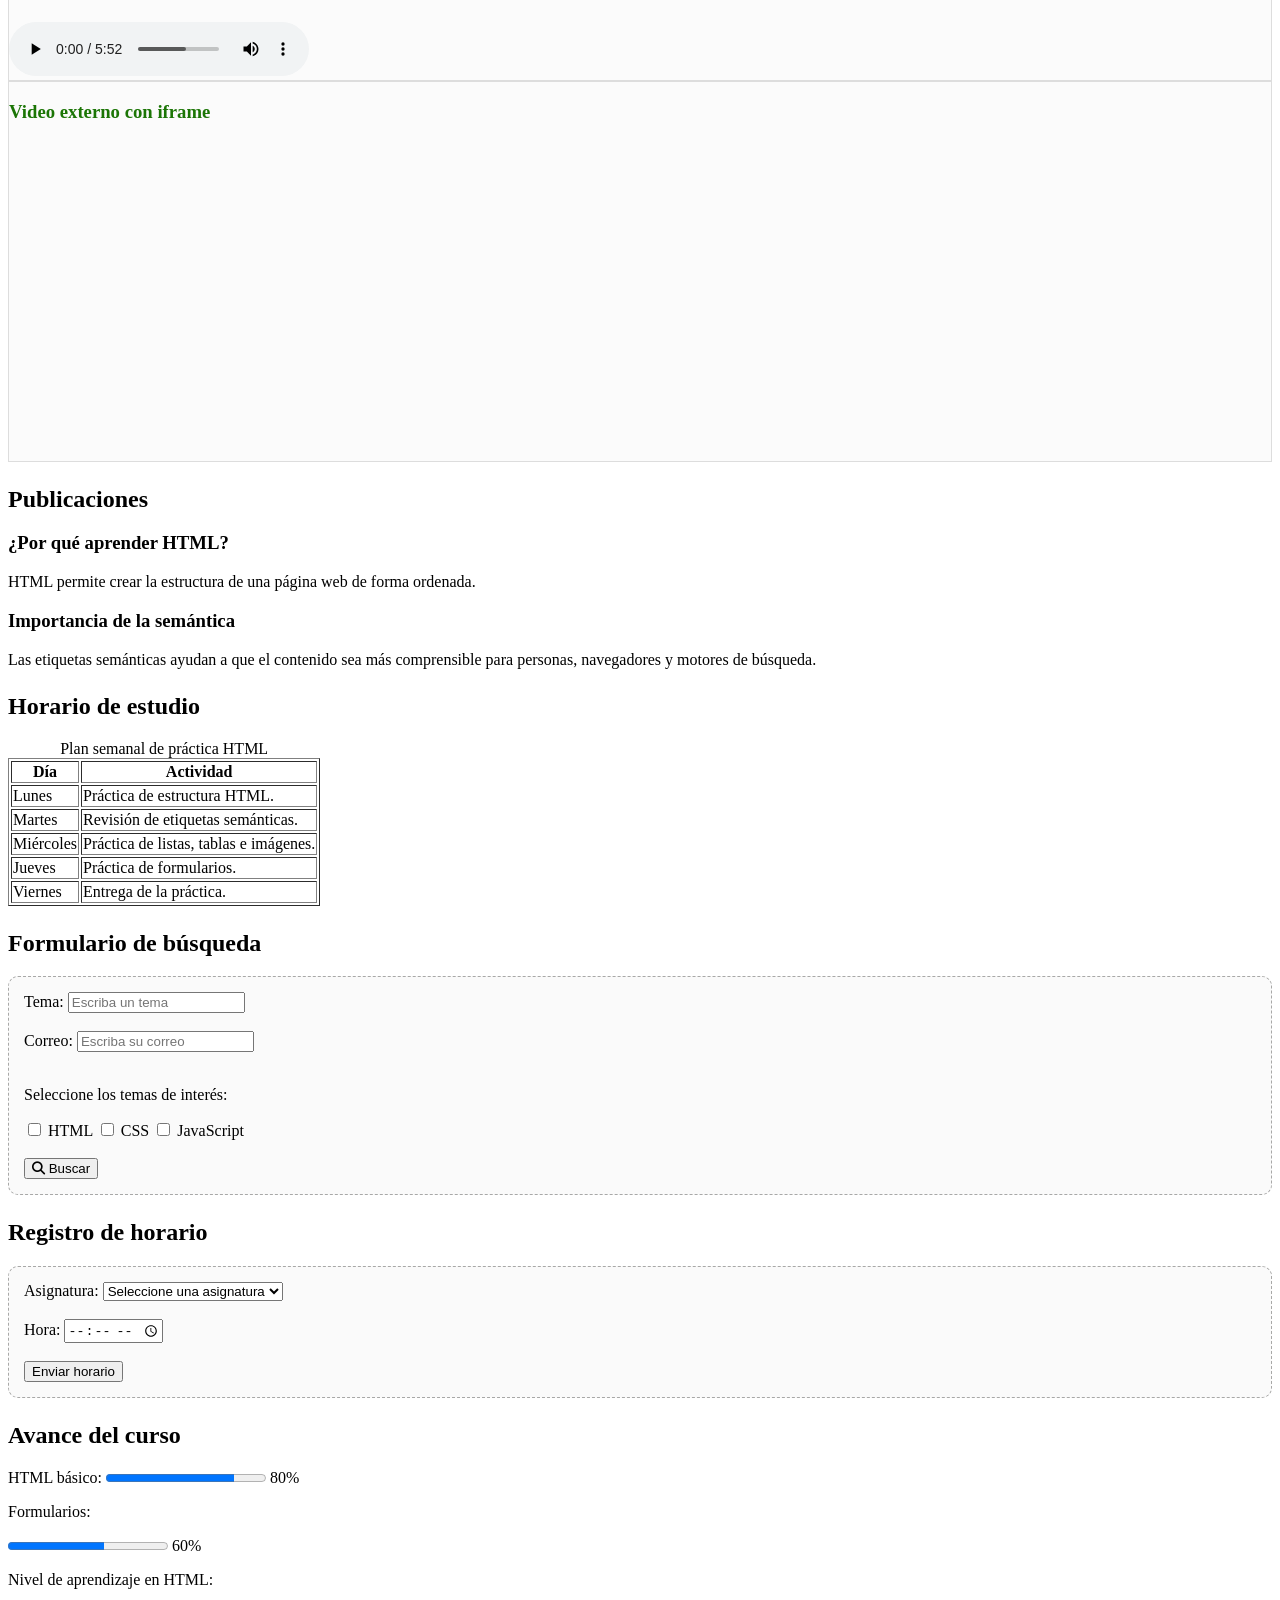
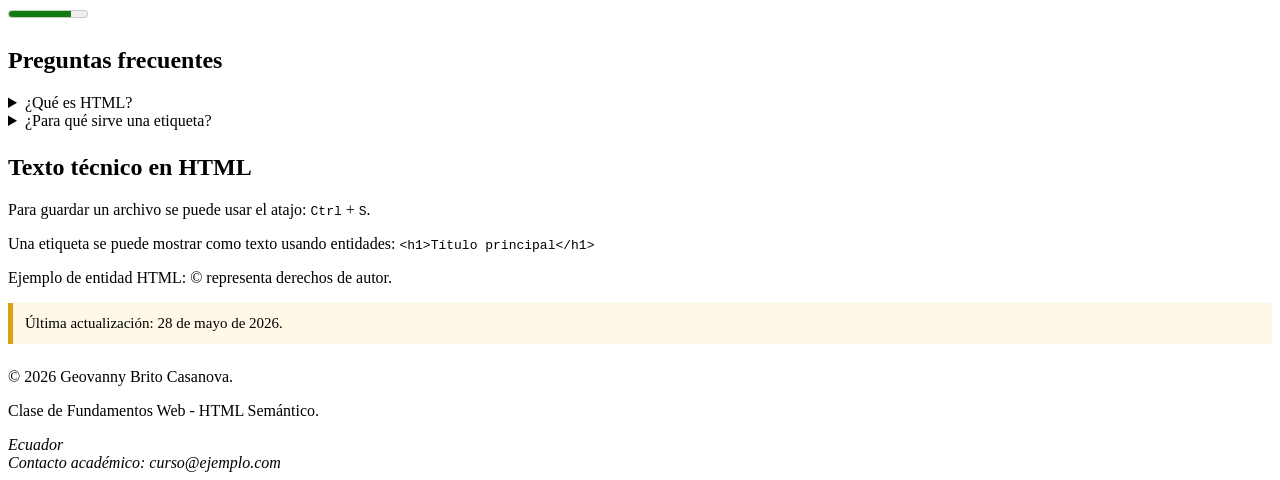
==== commit ef51a99f: "Pagina portafolio" ====
--- a/index.html
+++ b/index.html
@@ -42,6 +42,8 @@
             <i class="fa-solid fa-envelope"></i>
             Contacto
         </a>
+
+        <a class="class_btn_nav_1" id="portafolio" href="pages/portafolio.html"><i class="fa-solid fa-folder"></i> Portafolio</a>
     </nav>
 
     <!-- Contenido lateral complementario -->
@@ -68,7 +70,7 @@
             <h2>Sobre mí</h2>
 
             <p>
-                Mi nombre es Geovanny Brito Casanova. Estoy aprendiendo a crear páginas web
+                Mi nombre es Yeiko Elihan Velez Bravo. Estoy aprendiendo a crear páginas web
                 usando HTML de manera ordenada.
             </p>
 
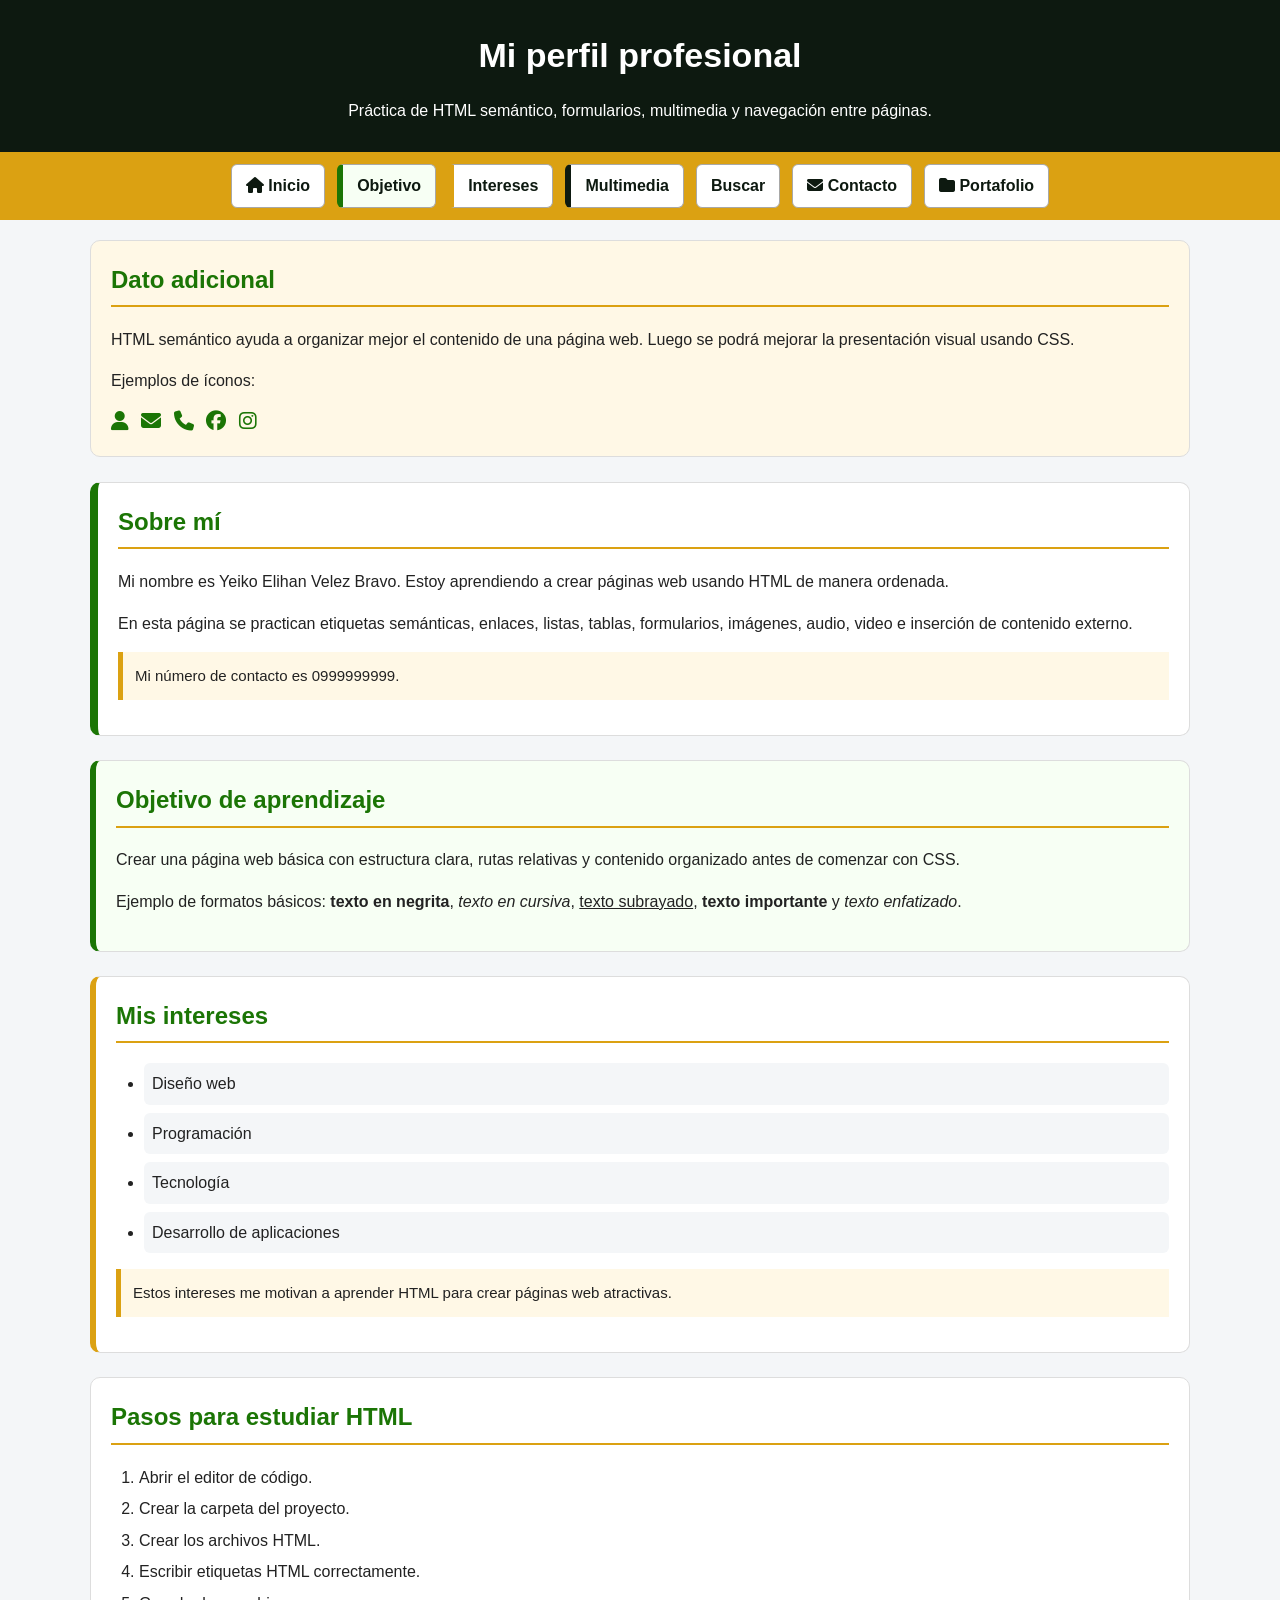
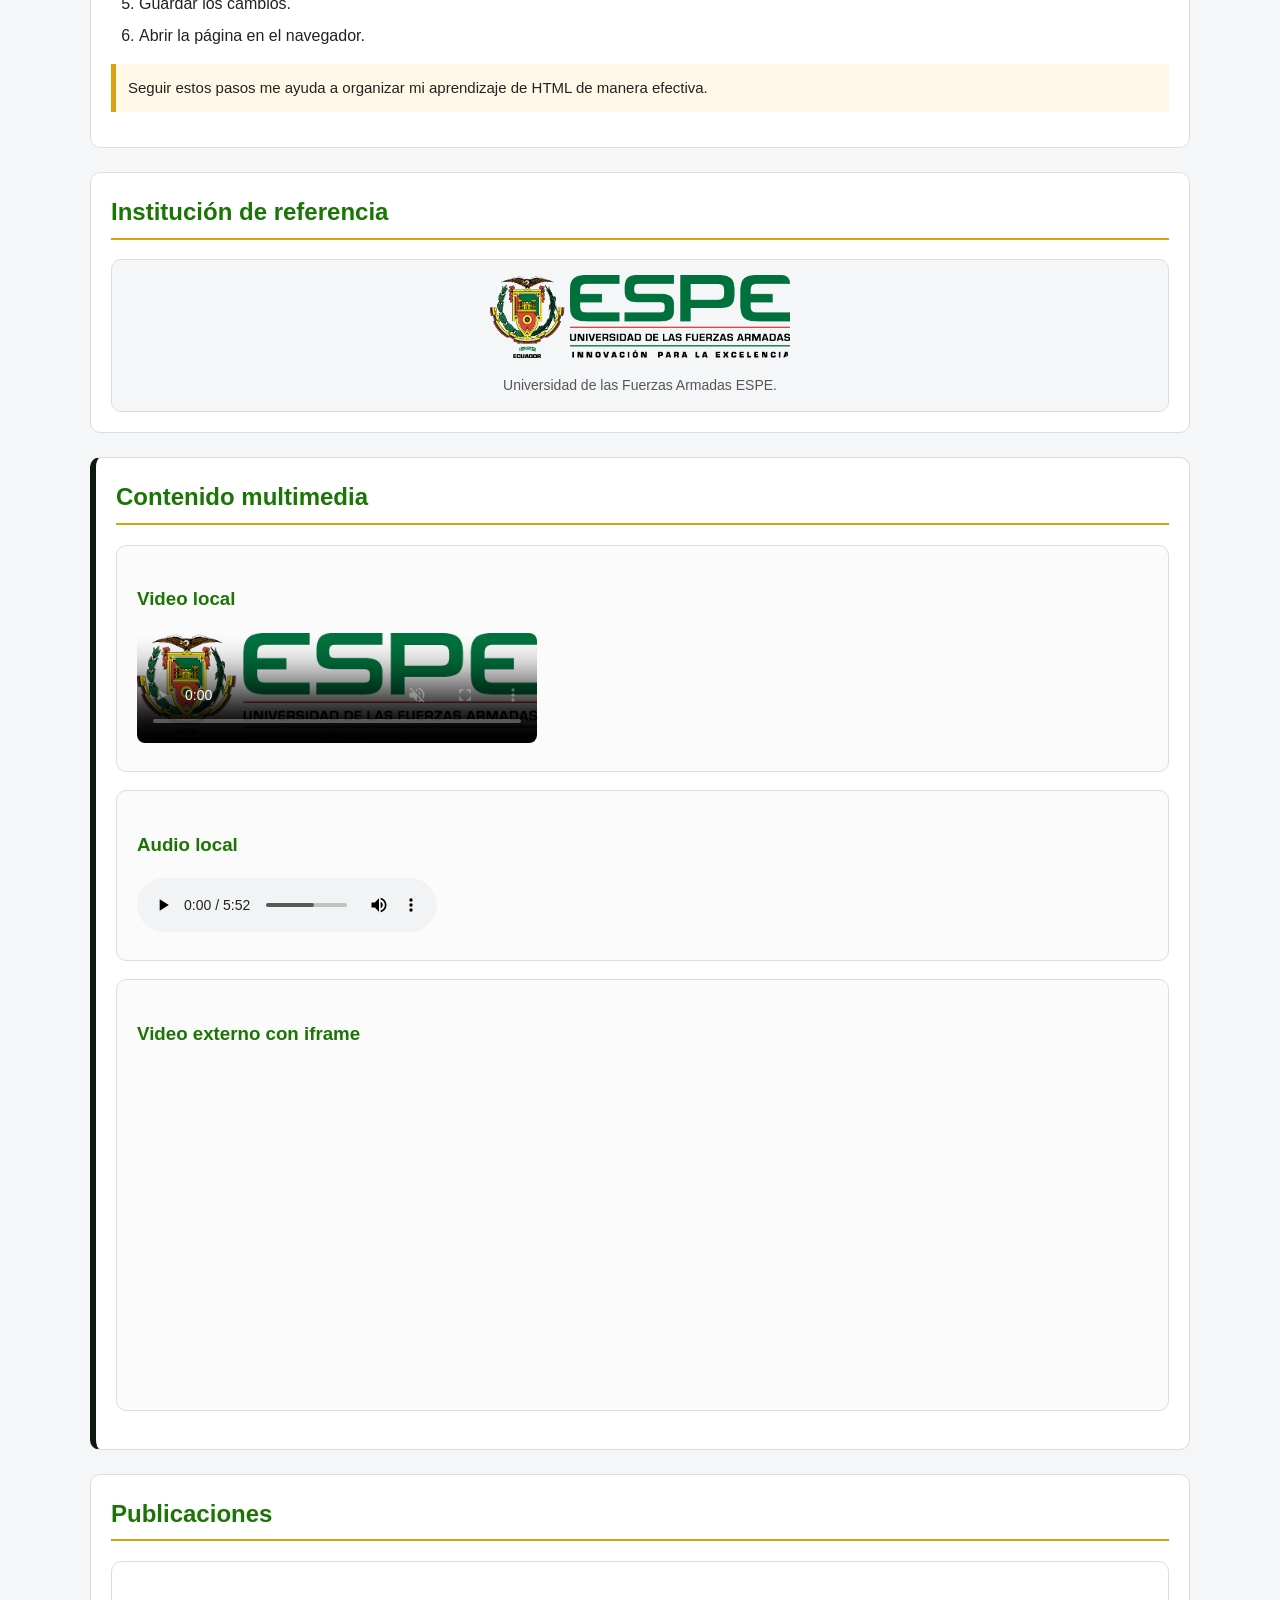
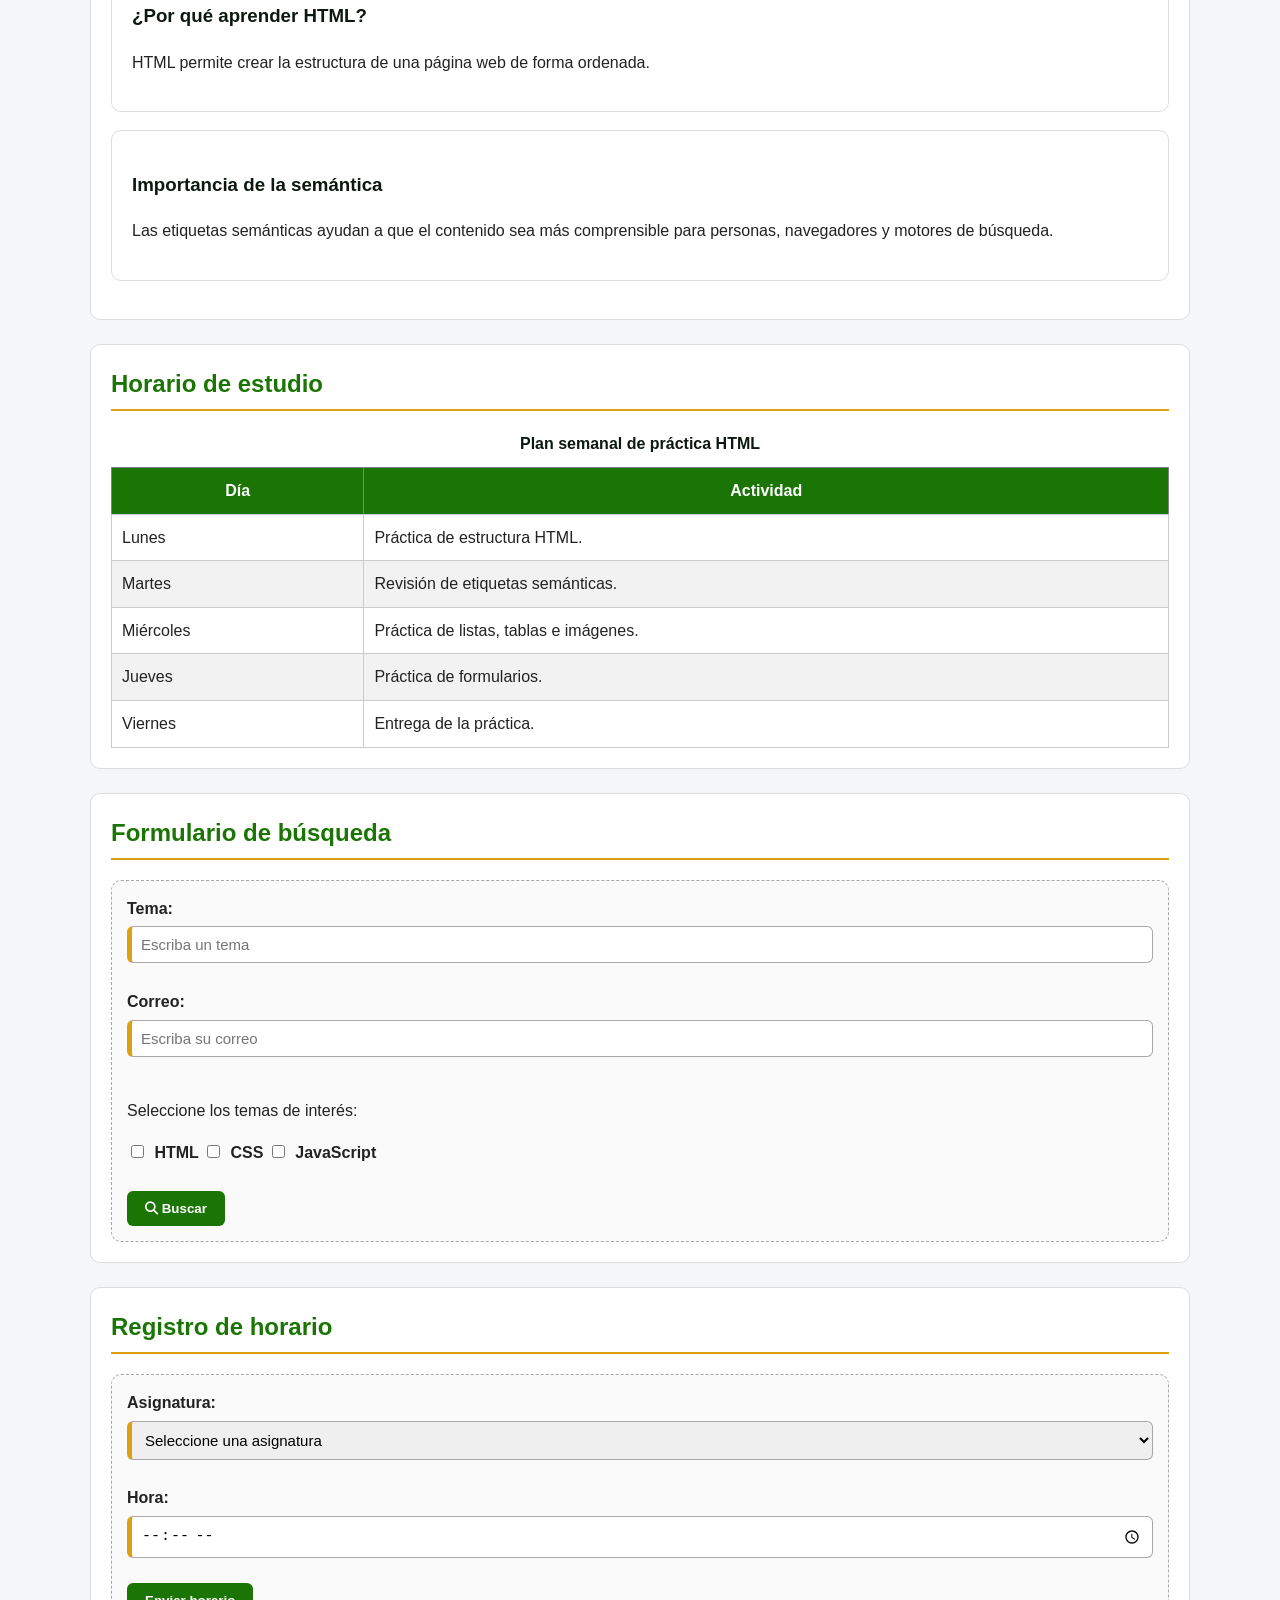
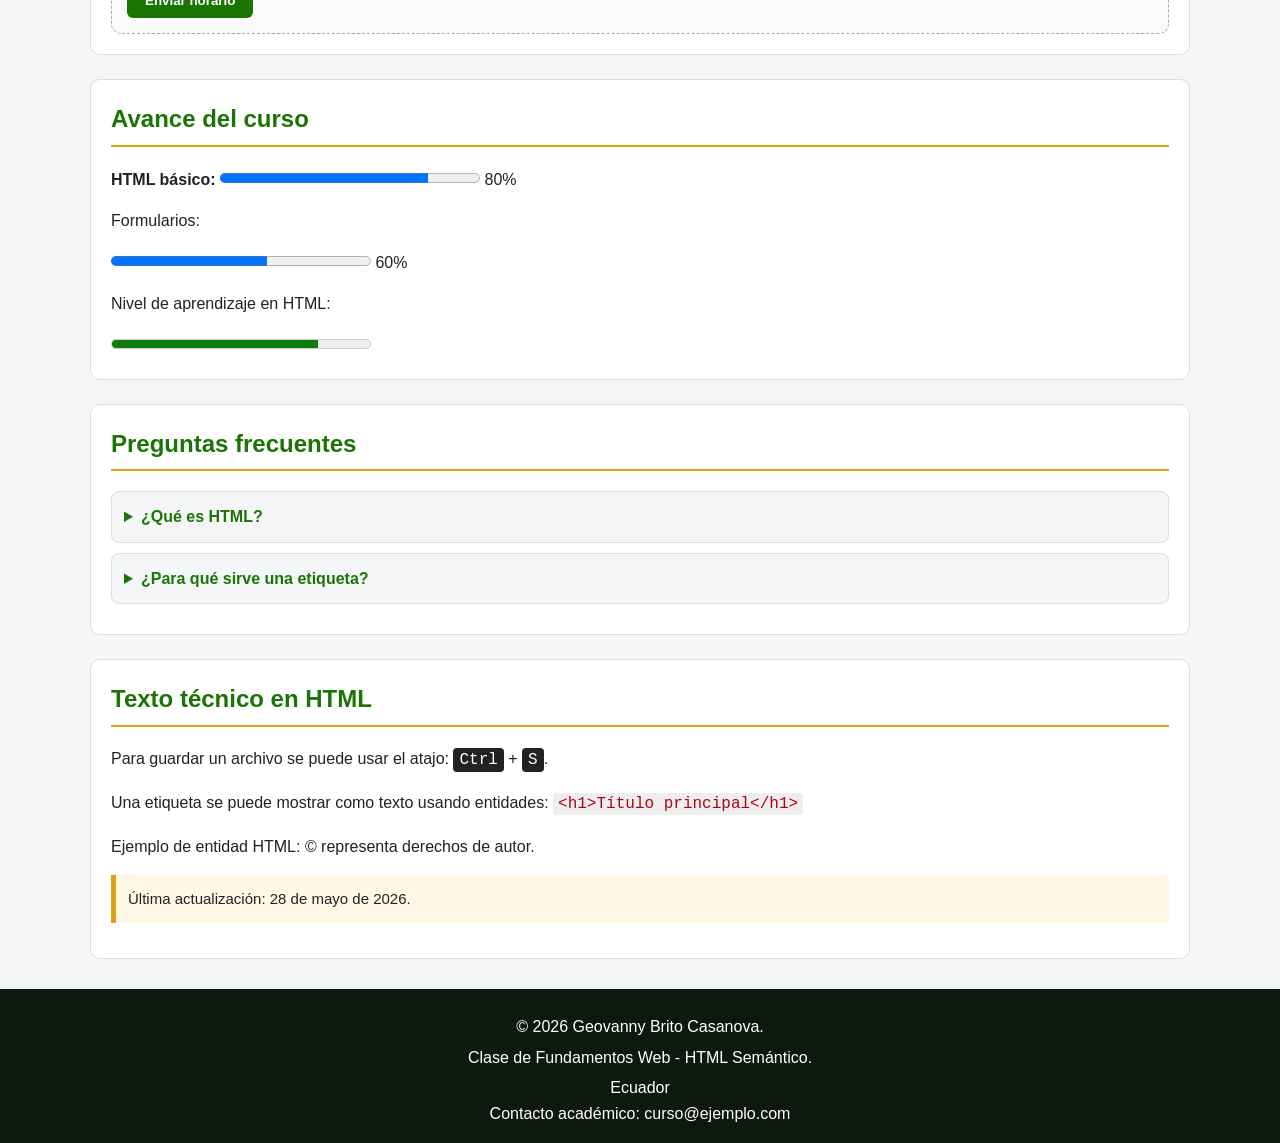
==== commit 02acf0df: "Mejores responsivas" ====
--- a/index.html
+++ b/index.html
@@ -3,6 +3,7 @@
 
 <head>
     <meta charset="UTF-8">
+    <meta name="viewport" content="width=device-width, initial-scale=1.0">
     <title>Mi perfil profesional</title>
 
     <!-- Ícono de la pestaña del navegador -->
--- a/css/general.css
+++ b/css/general.css
@@ -0,0 +1,517 @@
+/* ============================================================
+   general.css
+   Archivo CSS general para TODAS las páginas del sitio.
+   Aquí se colocan estilos compartidos: reinicio básico, etiquetas,
+   navegación, formularios, tablas, multimedia y utilidades.
+
+   Para enseñar poco a poco:
+   1. Copiar este archivo completo.
+   2. Comentar o descomentar bloques según el tema de clase.
+   3. Mostrar cómo cambia la página al guardar y actualizar navegador.
+   ============================================================ */
+
+
+/* ============================================================
+   BLOQUE 1: SELECTOR UNIVERSAL (*)
+   Aplica a todos los elementos HTML.
+   Sirve para controlar el cálculo de tamaños y quitar espacios
+   inesperados del navegador.
+   ============================================================ */
+
+* {
+    box-sizing: border-box;
+}
+
+
+/* ============================================================
+   BLOQUE 2: ESTILO GENERAL DEL BODY
+   body representa todo el contenido visible de la página.
+   Aquí se define fuente, color de texto, color de fondo,
+   margen e interlineado.
+   ============================================================ */
+
+body {
+    margin: 0;
+    font-family: Arial, Helvetica, sans-serif;
+    background-color: #f4f6f8;
+    color: #222222;
+    line-height: 1.6;
+}
+
+
+/* ============================================================
+   BLOQUE 3: SELECTORES DE ETIQUETA
+   Estos estilos afectan directamente a etiquetas HTML.
+   Ejemplos: h1, h2, p, a, img.
+   ============================================================ */
+
+h1 {
+    margin: 0;
+    font-size: 34px;
+    text-align: center;
+}
+
+h2 {
+    color: #1b7505;
+    margin-top: 0;
+    border-bottom: 2px solid #dba112;
+    padding-bottom: 6px;
+}
+
+h3 {
+    color: #0d1910;
+}
+
+p {
+    font-size: 16px;
+    text-align: justify;
+}
+
+a {
+    color: #1b7505;
+    text-decoration: none;
+}
+
+a:hover {
+    text-decoration: underline;
+}
+
+
+/* ============================================================
+   BLOQUE 4: HEADER Y FOOTER
+   header se usa para el encabezado.
+   footer se usa para el pie de página.
+   ============================================================ */
+
+header {
+    background-color: #0d1910;
+    color: white;
+    padding: 28px 16px;
+    text-align: center;
+}
+
+header p {
+    text-align: center;
+    margin-bottom: 0;
+}
+
+footer {
+    background-color: #0d1910;
+    color: white;
+    text-align: center;
+    padding: 20px;
+    margin-top: 30px;
+}
+
+footer p {
+    text-align: center;
+    margin: 5px 0;
+}
+
+footer address {
+    font-style: normal;
+}
+
+
+/* ============================================================
+   BLOQUE 5: NAVEGACIÓN
+   nav contiene enlaces internos y externos.
+   display: flex permite ordenar los enlaces en fila.
+   gap crea espacio entre enlaces.
+   ============================================================ */
+
+nav {
+    background-color: #dba112;
+    padding: 12px;
+    text-align: center;
+    display: flex;
+    justify-content: center;
+    flex-wrap: wrap;
+    gap: 12px;
+}
+
+nav a {
+    background-color: white;
+    color: #0d1910;
+    padding: 8px 14px;
+    border-radius: 6px;
+    font-weight: bold;
+    border: 1px solid #a8a8a7;
+}
+
+nav a:hover {
+    background-color: #1b7505;
+    color: white;
+    text-decoration: none;
+}
+
+
+/* ============================================================
+   BLOQUE 6: ESTRUCTURA PRINCIPAL
+   main contiene el contenido principal.
+   section y article organizan bloques de información.
+   ============================================================ */
+
+main {
+    width: 90%;
+    max-width: 1100px;
+    margin: 25px auto;
+}
+
+section,
+article,
+aside {
+    background-color: white;
+    padding: 20px;
+    margin-bottom: 18px;
+    border: 1px solid #dddddd;
+    border-radius: 10px;
+}
+
+
+/* ============================================================
+   BLOQUE 7: ASIDE
+   aside contiene información complementaria.
+   ============================================================ */
+
+aside {
+    width: 90%;
+    max-width: 1100px;
+    margin: 20px auto;
+    background-color: #fff8e6;
+}
+
+aside i {
+    margin-right: 8px;
+    font-size: 20px;
+    color: #1b7505;
+}
+
+
+/* ============================================================
+   BLOQUE 8: IMÁGENES Y MULTIMEDIA
+   max-width evita que las imágenes y videos se salgan
+   del ancho disponible.
+   ============================================================ */
+
+img,
+video,
+iframe {
+    max-width: 100%;
+    border-radius: 8px;
+}
+
+figure {
+    text-align: center;
+    margin: 0;
+}
+
+figcaption {
+    font-size: 14px;
+    color: #555555;
+    margin-top: 8px;
+}
+
+
+/* ============================================================
+   BLOQUE 9: LISTAS
+   ul sirve para listas sin orden.
+   ol sirve para listas ordenadas.
+   ============================================================ */
+
+ul,
+ol {
+    padding-left: 28px;
+}
+
+li {
+    margin-bottom: 6px;
+}
+
+
+/* ============================================================
+   BLOQUE 10: TABLAS
+   border-collapse une los bordes de las celdas.
+   width: 100% hace que la tabla use todo el ancho disponible.
+   ============================================================ */
+
+table {
+    width: 100%;
+    border-collapse: collapse;
+    background-color: white;
+}
+
+caption {
+    font-weight: bold;
+    margin-bottom: 10px;
+    color: #0d1910;
+}
+
+th {
+    background-color: #1b7505;
+    color: white;
+    padding: 10px;
+}
+
+td {
+    padding: 10px;
+    border: 1px solid #cccccc;
+}
+
+tr:nth-child(even) {
+    background-color: #f2f2f2;
+}
+
+
+/* ============================================================
+   BLOQUE 11: FORMULARIOS
+   input, select, textarea y button son elementos comunes
+   dentro de formularios.
+   ============================================================ */
+
+form {
+    margin-top: 12px;
+}
+
+label {
+    font-weight: bold;
+}
+
+input,
+select,
+textarea {
+    width: 100%;
+    padding: 9px;
+    margin-top: 5px;
+    border: 1px solid #a8a8a7;
+    border-radius: 6px;
+    font-size: 15px;
+}
+
+input[type="checkbox"],
+input[type="radio"] {
+    width: auto;
+    margin-right: 6px;
+}
+
+textarea {
+    resize: vertical;
+}
+
+button {
+    background-color: #1b7505;
+    color: white;
+    border: none;
+    padding: 10px 18px;
+    border-radius: 6px;
+    cursor: pointer;
+    font-weight: bold;
+}
+
+button:hover {
+    background-color: #0d1910;
+}
+
+
+/* ============================================================
+   BLOQUE 12: ATRIBUTOS Y ESTADOS DE FORMULARIO
+   :focus se activa cuando el usuario selecciona un campo.
+   :required permite explicar campos obligatorios.
+   ============================================================ */
+
+input:focus,
+select:focus,
+textarea:focus {
+    outline: 2px solid #dba112;
+    border-color: #1b7505;
+}
+
+input:required,
+select:required,
+textarea:required {
+    border-left: 5px solid #dba112;
+}
+
+
+/* ============================================================
+   BLOQUE 13: DETAILS, SUMMARY, PROGRESS Y METER
+   Se usan para contenido desplegable y barras de progreso.
+   ============================================================ */
+
+details {
+    background-color: #f4f6f8;
+    padding: 12px;
+    border-radius: 8px;
+    border: 1px solid #dddddd;
+    margin-bottom: 10px;
+}
+
+summary {
+    cursor: pointer;
+    font-weight: bold;
+    color: #1b7505;
+}
+
+progress,
+meter {
+    width: 260px;
+    height: 20px;
+}
+
+
+/* ============================================================
+   BLOQUE 14: TEXTO TÉCNICO
+   code, pre y kbd ayudan a explicar código dentro de HTML.
+   ============================================================ */
+
+code {
+    background-color: #eeeeee;
+    color: #b00020;
+    padding: 2px 5px;
+    border-radius: 4px;
+}
+
+pre {
+    background-color: #0d1910;
+    color: white;
+    padding: 15px;
+    border-radius: 8px;
+    overflow-x: auto;
+}
+
+kbd {
+    background-color: #222222;
+    color: white;
+    padding: 3px 6px;
+    border-radius: 4px;
+}
+
+
+/* ============================================================
+   BLOQUE 15: SELECTORES DE CLASE
+   Una clase se escribe con punto.
+   En HTML se usa así: class="centrado"
+   ============================================================ */
+
+.centrado {
+    text-align: center;
+}
+
+.texto-verde {
+    color: #1b7505;
+}
+
+.texto-dorado {
+    color: #dba112;
+}
+
+.caja-destacada {
+    background-color: #fff8e6;
+    border: 2px solid #dba112;
+    padding: 15px;
+    border-radius: 8px;
+}
+
+
+/* ============================================================
+   BLOQUE 16: SELECTORES DE ID
+   Un id se escribe con numeral.
+   En HTML se usa así: id="objetivo"
+   ============================================================ */
+
+#objetivo {
+    border-left: 6px solid #1b7505;
+}
+
+#intereses {
+    border-left: 6px solid #dba112;
+}
+
+#multimedia {
+    border-left: 6px solid #0d1910;
+}
+
+
+/* ============================================================
+   BLOQUE 17: RESPONSIVE BÁSICO
+   Cuando la pantalla es pequeña, el menú se acomoda en columna.
+   Esto prepara el camino hacia CSS responsive.
+   ============================================================ */
+
+/* Se aplica solo cuando la pantalla mide 700px o menos, normalmente celulares o tablets pequeñas */
+@media (max-width: 700px) {
+
+    /* Selecciona el menú de navegación */
+    nav {
+        /* Coloca los elementos del menú uno debajo del otro */
+        flex-direction: row;
+    }
+
+    /* Selecciona cada enlace dentro del menú */
+    nav a {
+        /* Hace que cada enlace ocupe todo el ancho disponible */
+        width: 25%;
+
+        /* Centra el texto dentro de cada enlace */
+        text-align: center;
+    }
+
+    /* Selecciona el título principal de la página */
+    h1 {
+        /* Reduce el tamaño del título para que no se vea muy grande en celular */
+        font-size: 26px;
+    }
+
+    /* Selecciona el contenido principal y la barra lateral */
+    main,
+    aside {
+        /* Hace que ocupen el 95% del ancho, dejando un pequeño margen */
+        width: 95%;
+    }
+
+    /* Selecciona secciones, artículos y barra lateral */
+    section,
+    article,
+    aside {
+        /* Reduce el espacio interno para aprovechar mejor la pantalla pequeña */
+        padding: 15px;
+    }
+
+    /* Selecciona las tablas */
+    table {
+        /* Reduce el tamaño del texto de la tabla para que entre mejor */
+        font-size: 14px;
+    }
+
+    /* Selecciona campos de formulario y botones */
+    input,
+    select,
+    textarea,
+    button {
+        /* Ocupa todo el ancho disponible del contenedor */
+        width: 100%;
+        /* Impide que el elemento crezca más allá del ancho de su contenedor */
+        max-width: 100%;
+        /* Hace que padding y bordes se incluyan dentro del ancho total */
+        box-sizing: border-box;
+        /* Tamaño de texto cómodo para lectura y uso en dispositivos móviles */
+        font-size: 16px;
+    }
+
+    input,
+    select,
+    textarea,
+    button,
+    meter,
+    progress,
+    audio {
+        /* Ocupa todo el ancho disponible del contenedor */
+        width: 100%;
+        /* Impide que el elemento crezca más allá del ancho de su contenedor */
+        max-width: 100%;
+        /* Hace que padding y bordes se incluyan dentro del ancho total */
+        box-sizing: border-box;
+        /* Tamaño de texto cómodo para lectura y uso en dispositivos móviles */
+        font-size: 16px;
+    }
+}
